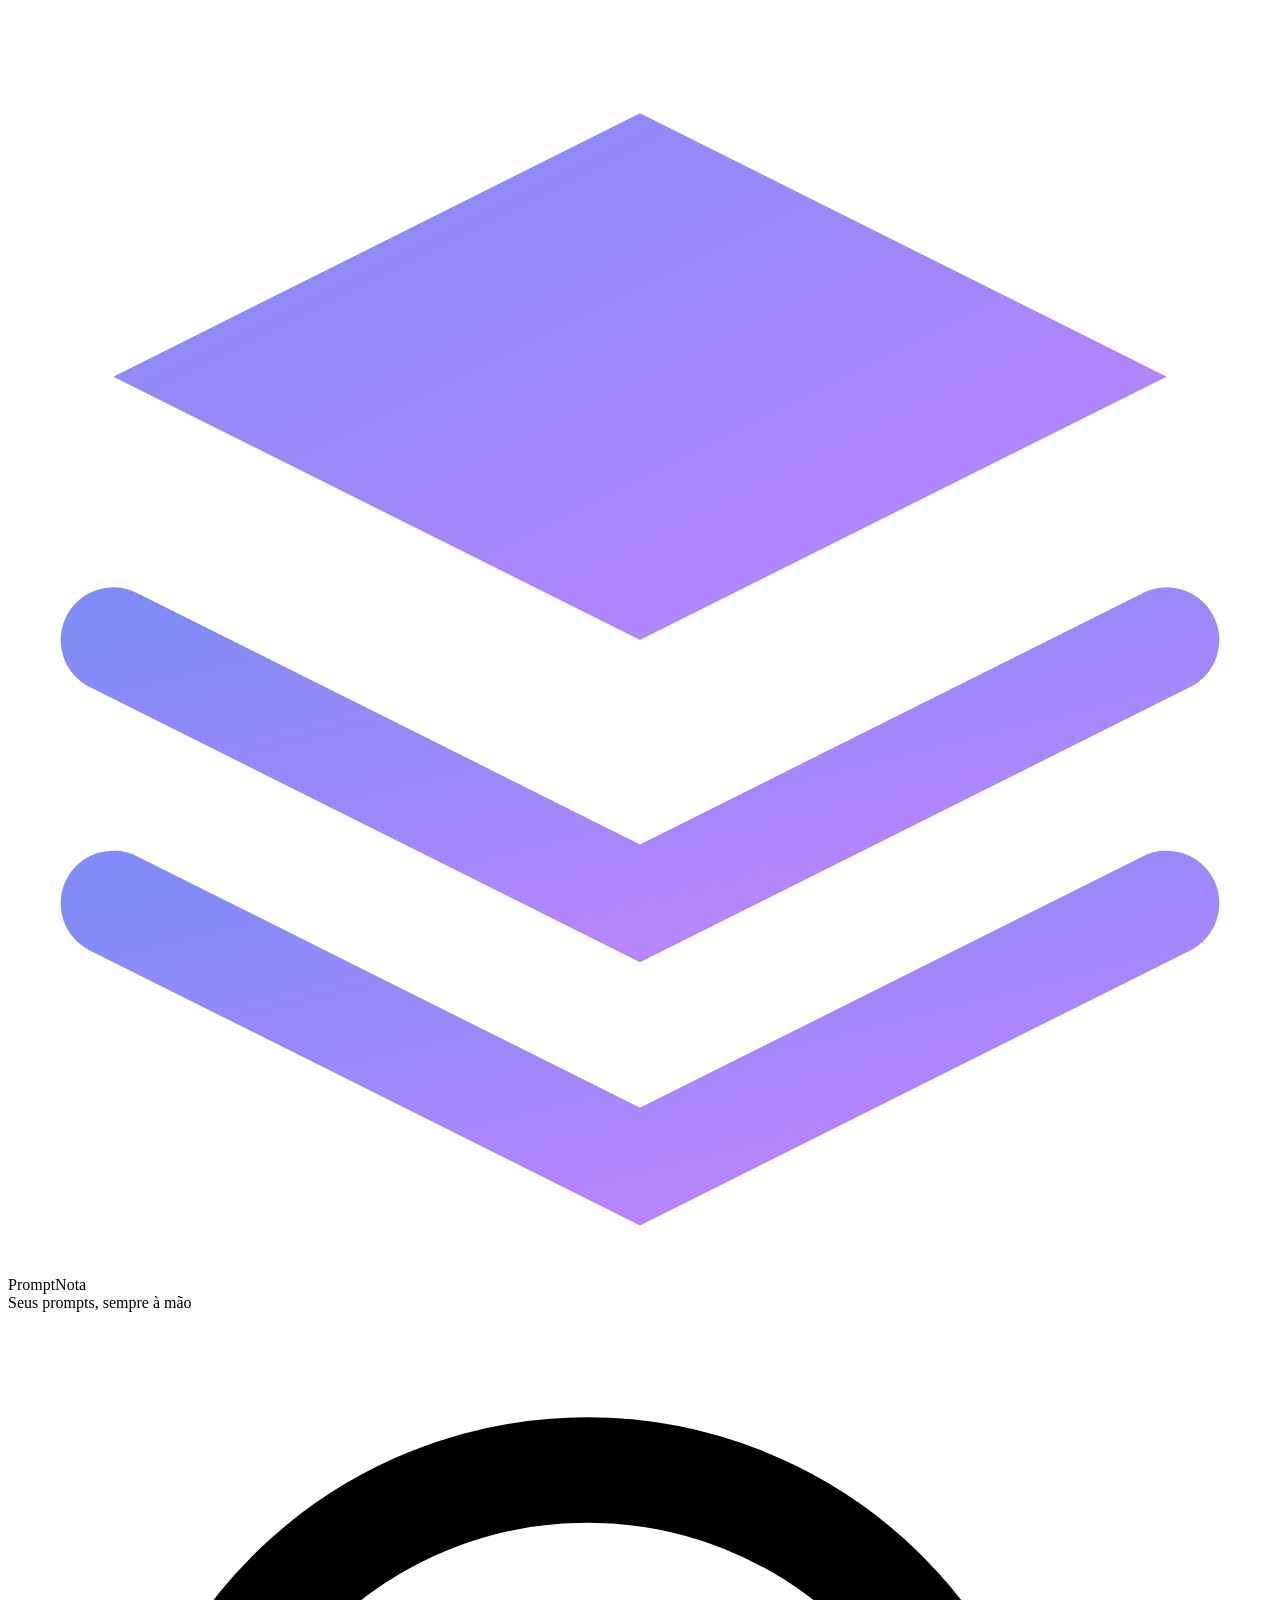
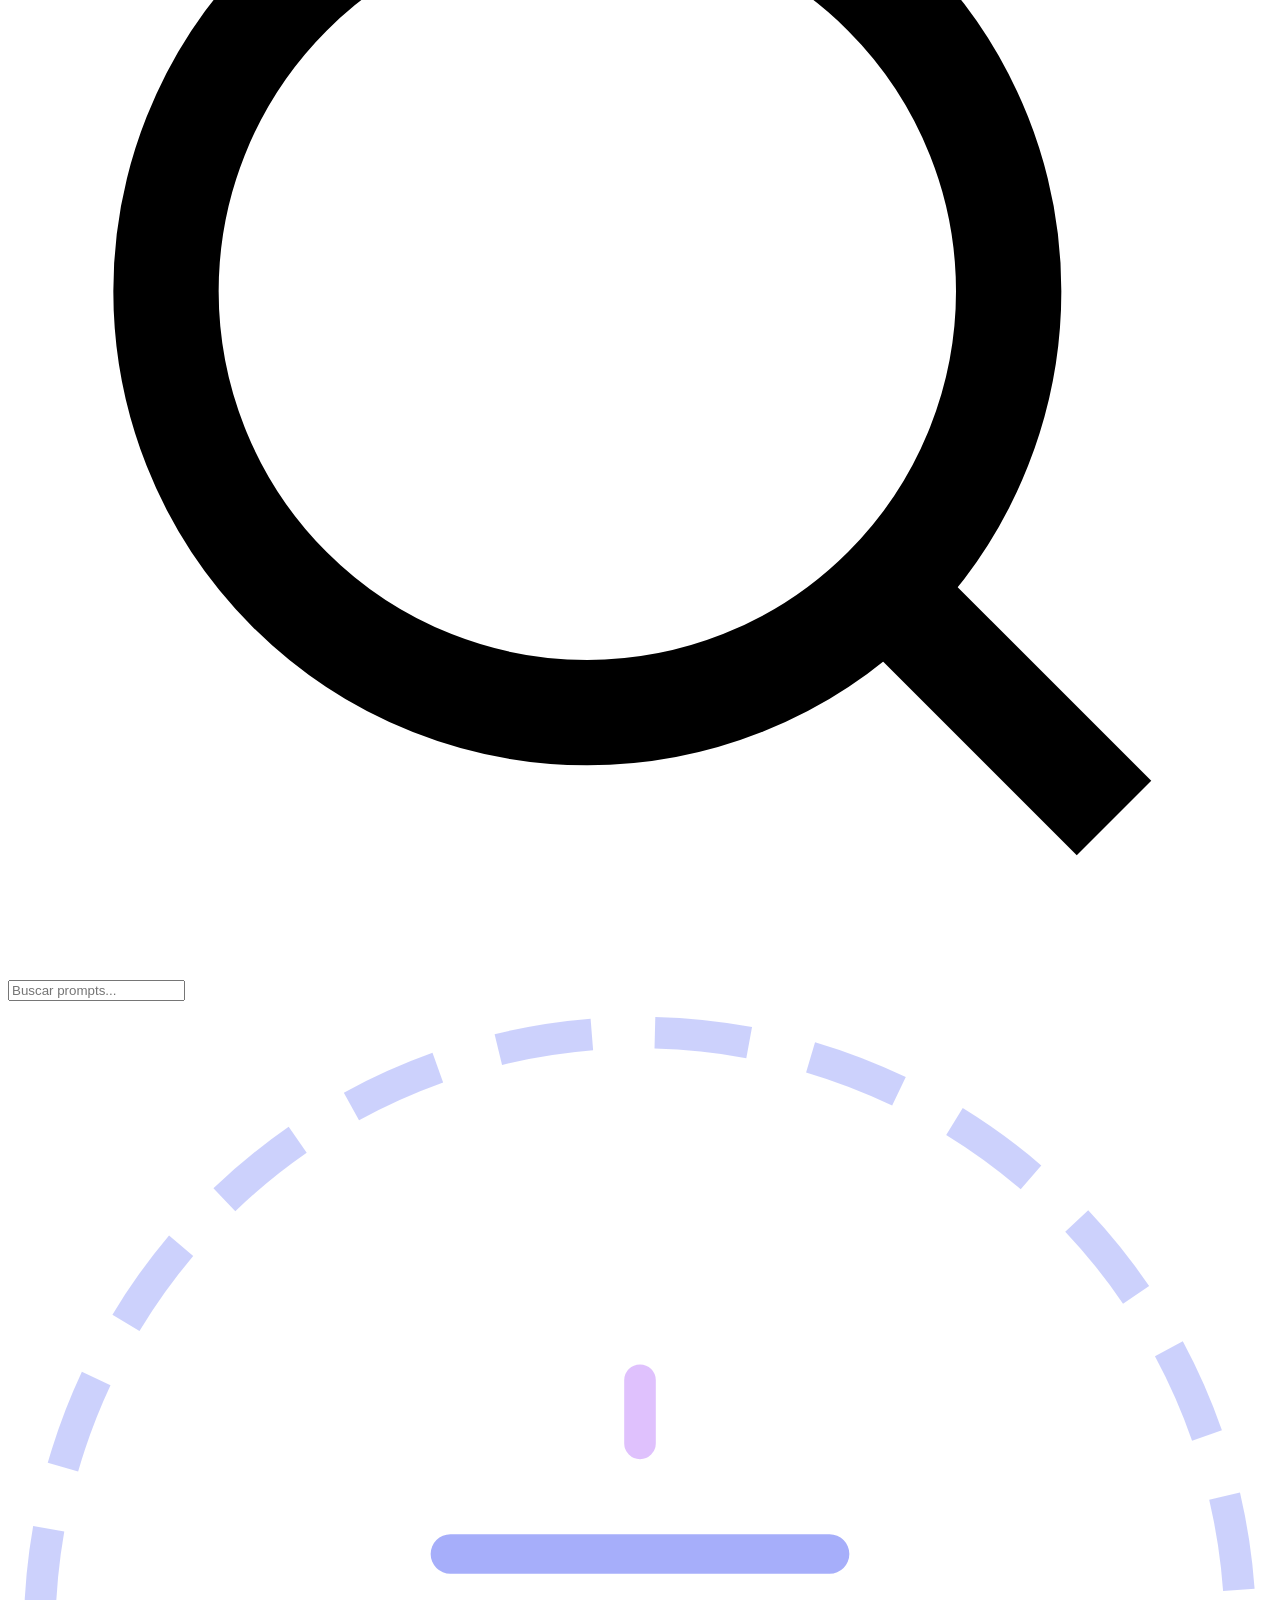
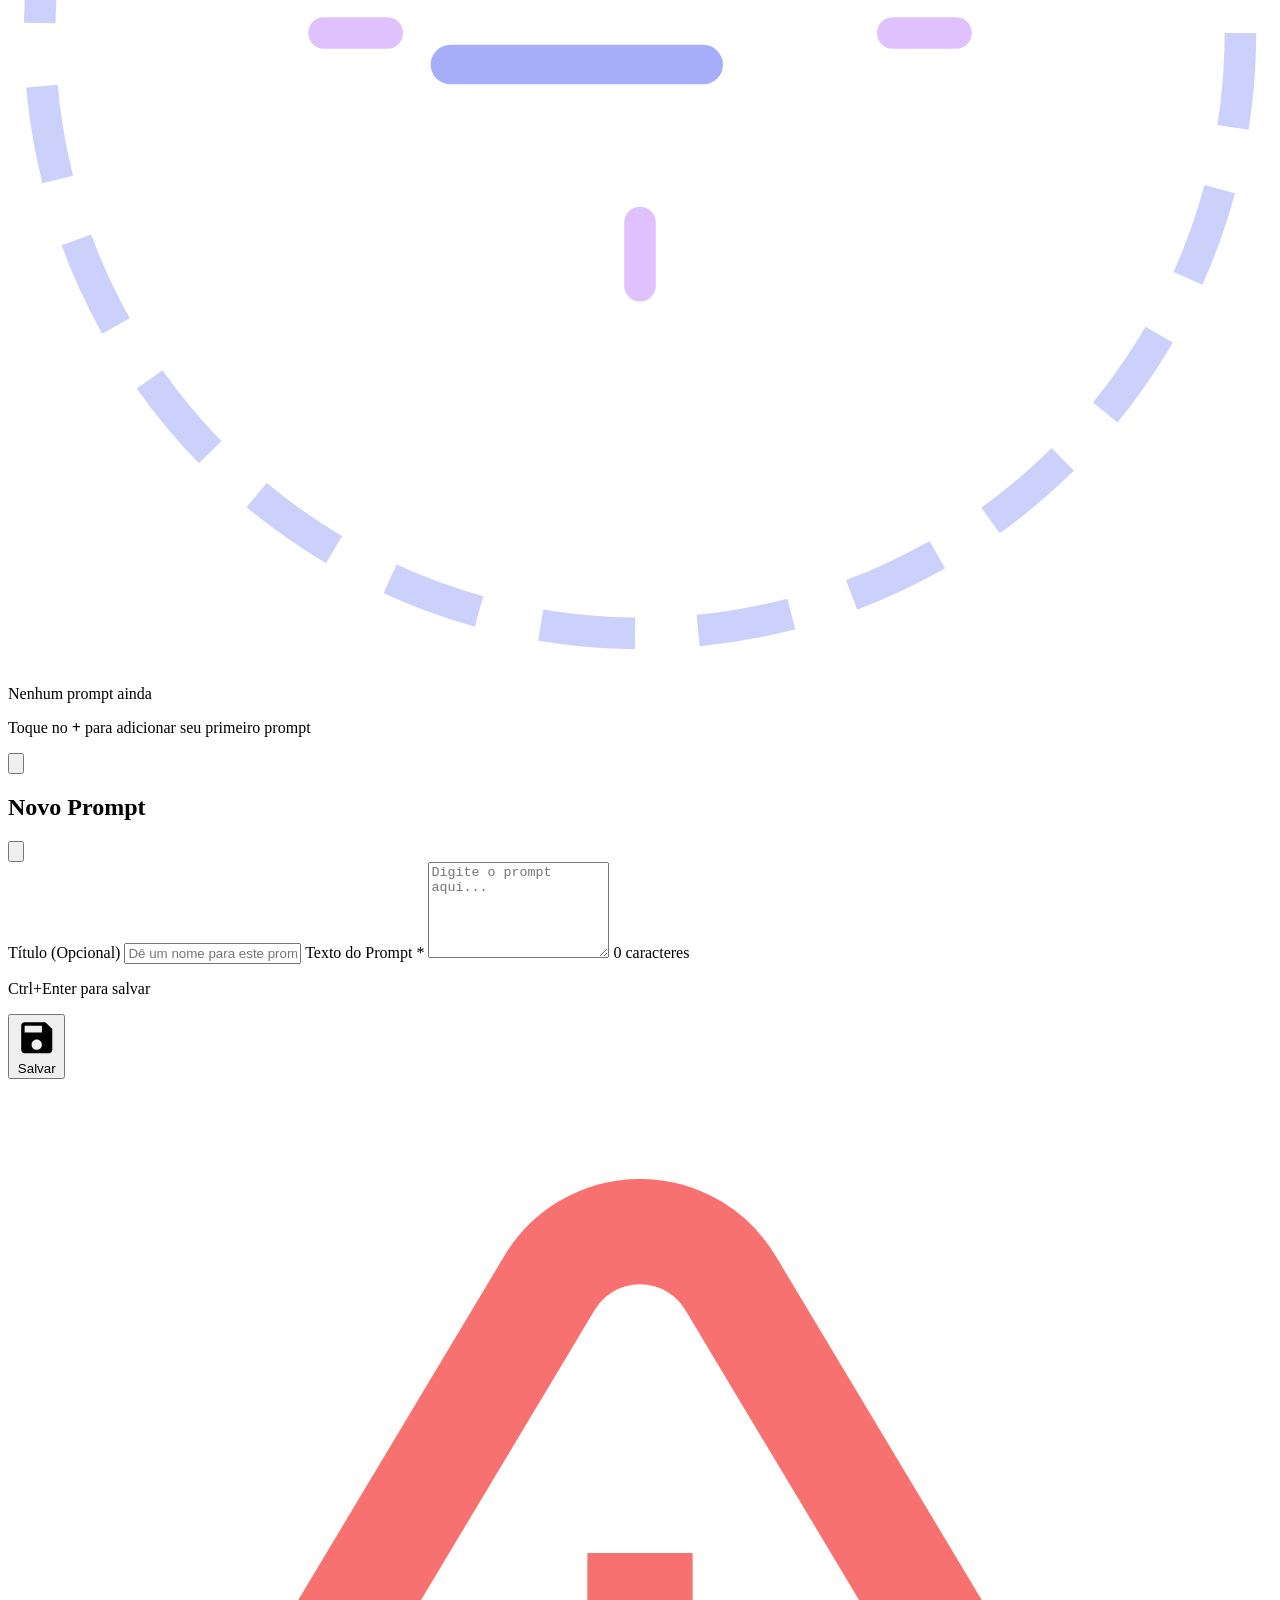
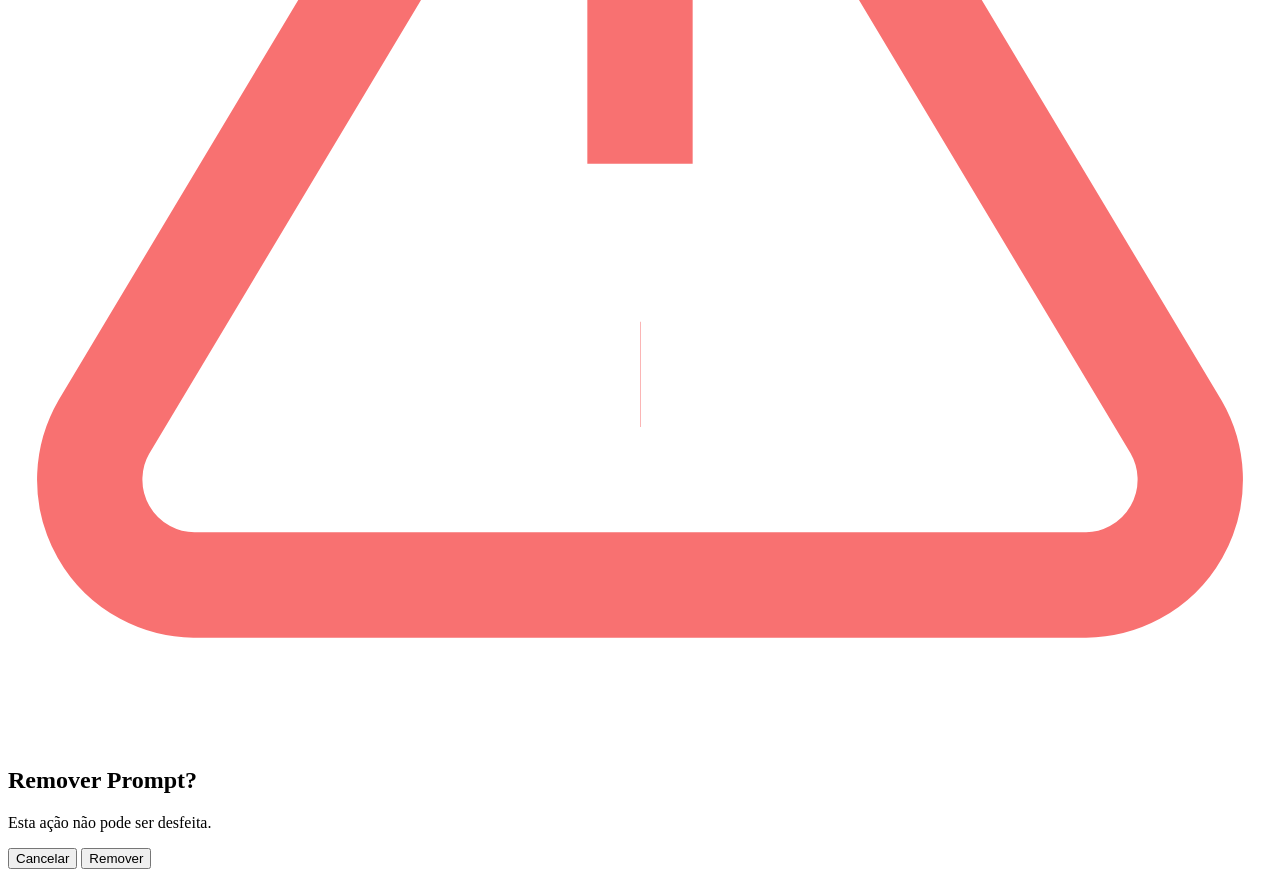
==== index.html @ 301a5d94 "feat: add optional title field and improve search logic" ====
<!DOCTYPE html>
<html lang="pt-BR">

<head>
  <meta charset="UTF-8" />
  <meta name="viewport" content="width=device-width, initial-scale=1.0, viewport-fit=cover" />
  <meta name="theme-color" content="#1a1a2e" />
  <meta name="description" content="Gerencie seus prompts favoritos e envie para o Gemini com um toque." />
  <meta name="mobile-web-app-capable" content="yes" />
  <meta name="apple-mobile-web-app-capable" content="yes" />
  <meta name="apple-mobile-web-app-status-bar-style" content="black-translucent" />
  <meta name="apple-mobile-web-app-title" content="PromptNota" />

  <title>PromptNota</title>

  <link rel="manifest" href="/PWANota/manifest.json" />
  <link rel="icon" href="/PWANota/icons/icon-192.png" sizes="192x192" />
  <link rel="apple-touch-icon" href="/PWANota/icons/icon-192.png" />
  <link rel="preconnect" href="https://fonts.googleapis.com" />
  <link rel="preconnect" href="https://fonts.gstatic.com" crossorigin />
  <link href="https://fonts.googleapis.com/css2?family=Inter:wght@300;400;500;600;700&display=swap" rel="stylesheet" />
  <link rel="stylesheet" href="/PWANota/style.css" />
</head>

<body>

  <!-- Header -->
  <header class="app-header">
    <div class="header-inner">
      <div class="logo">
        <div class="logo-icon" aria-hidden="true">
          <svg viewBox="0 0 24 24" fill="none">
            <defs>
              <linearGradient id="lg1" x1="0%" y1="0%" x2="100%" y2="100%">
                <stop offset="0%" stop-color="#818cf8" />
                <stop offset="100%" stop-color="#c084fc" />
              </linearGradient>
            </defs>
            <path d="M12 2L2 7l10 5 10-5-10-5z" fill="url(#lg1)" />
            <path d="M2 17l10 5 10-5" stroke="url(#lg1)" stroke-width="2" stroke-linecap="round" />
            <path d="M2 12l10 5 10-5" stroke="url(#lg1)" stroke-width="2" stroke-linecap="round" />
          </svg>
        </div>
        <span class="logo-text">PromptNota</span>
      </div>
      <div class="header-subtitle">Seus prompts, sempre à mão</div>
    </div>
  </header>

  <!-- Search Bar -->
  <div class="search-bar-wrapper">
    <div class="search-bar">
      <svg class="search-icon" viewBox="0 0 24 24" fill="none" stroke="currentColor" stroke-width="2">
        <circle cx="11" cy="11" r="8" />
        <path d="M21 21l-4.35-4.35" />
      </svg>
      <input id="search-input" type="search" placeholder="Buscar prompts..." autocomplete="off" spellcheck="false"
        aria-label="Buscar prompts" />
    </div>
  </div>

  <!-- Main Content -->
  <main class="main-content" id="main-content">

    <!-- Empty State -->
    <div class="empty-state hidden" id="empty-state">
      <div class="empty-icon" aria-hidden="true">
        <svg viewBox="0 0 80 80" fill="none">
          <circle cx="40" cy="40" r="38" stroke="#818cf8" stroke-width="2" stroke-dasharray="6 4" opacity="0.4" />
          <path d="M28 35h24M28 42h16" stroke="#818cf8" stroke-width="2.5" stroke-linecap="round" opacity="0.7" />
          <path d="M40 24v4M40 52v4M24 40h-4M60 40h-4" stroke="#c084fc" stroke-width="2" stroke-linecap="round"
            opacity="0.5" />
        </svg>
      </div>
      <p class="empty-title">Nenhum prompt ainda</p>
      <p class="empty-sub">Toque no <strong>+</strong> para adicionar seu primeiro prompt</p>
    </div>

    <!-- Card Grid -->
    <div class="card-grid" id="card-grid" role="list" aria-label="Lista de prompts"></div>

  </main>

  <!-- FAB -->
  <button class="fab" id="fab" aria-label="Adicionar novo prompt" title="Novo Prompt">
    <svg viewBox="0 0 24 24" fill="currentColor">
      <path d="M19 13H13v6h-2v-6H5v-2h6V5h2v6h6v2z" />
    </svg>
  </button>

  <!-- Add/Edit Modal -->
  <div class="modal-overlay" id="modal" role="dialog" aria-modal="true" aria-labelledby="modal-title">
    <div class="modal-box">
      <div class="modal-header">
        <h2 class="modal-title-text" id="modal-title">Novo Prompt</h2>
        <button class="btn-icon-sm" id="btn-cancel" aria-label="Fechar">
          <svg viewBox="0 0 24 24" fill="none" stroke="currentColor" stroke-width="2.5">
            <line x1="18" y1="6" x2="6" y2="18" />
            <line x1="6" y1="6" x2="18" y2="18" />
          </svg>
        </button>
      </div>
      <div class="modal-body">
        <label for="input-title" class="field-label">
          Título <span class="optional">(Opcional)</span>
        </label>
        <input type="text" id="input-title" class="field-input" placeholder="Dê um nome para este prompt..." maxlength="100" />

        <label for="input-text" class="field-label">
          Texto do Prompt <span class="required">*</span>
        </label>
        <textarea id="input-text" class="field-input field-textarea" placeholder="Digite o prompt aqui..." rows="6"
          maxlength="8000" aria-required="true"></textarea>
        <span class="char-count" id="char-count">0 caracteres</span>
      </div>
      <div class="modal-footer">
        <p class="keyboard-hint">Ctrl+Enter para salvar</p>
        <button class="btn-primary" id="btn-save">
          <svg viewBox="0 0 24 24" fill="currentColor">
            <path
              d="M17 3H5c-1.1 0-2 .9-2 2v14c0 1.1.9 2 2 2h14c1.1 0 2-.9 2-2V7l-4-4zm-5 16c-1.66 0-3-1.34-3-3s1.34-3 3-3 3 1.34 3 3-1.34 3-3 3zm3-10H5V5h10v4z" />
          </svg>
          Salvar
        </button>
      </div>
    </div>
  </div>

  <!-- Delete Confirm -->
  <div class="modal-overlay" id="confirm-overlay" role="dialog" aria-modal="true">
    <div class="modal-box confirm-box">
      <div class="confirm-icon" aria-hidden="true">
        <svg viewBox="0 0 24 24" fill="none" stroke="#f87171" stroke-width="2">
          <path d="M10.29 3.86L1.82 18a2 2 0 0 0 1.71 3h16.94a2 2 0 0 0 1.71-3L13.71 3.86a2 2 0 0 0-3.42 0z" />
          <line x1="12" y1="9" x2="12" y2="13" />
          <line x1="12" y1="17" x2="12.01" y2="17" />
        </svg>
      </div>
      <h2 class="confirm-title">Remover Prompt?</h2>
      <p class="confirm-msg">Esta ação não pode ser desfeita.</p>
      <div class="confirm-actions">
        <button class="btn-ghost" id="btn-cancel-delete">Cancelar</button>
        <button class="btn-danger" id="btn-confirm-delete">Remover</button>
      </div>
    </div>
  </div>

  <!-- Toast -->
  <div class="toast" id="toast" role="alert" aria-live="polite"></div>

  <script src="/PWANota/db.js"></script>
  <script src="/PWANota/app.js"></script>
</body>

</html>
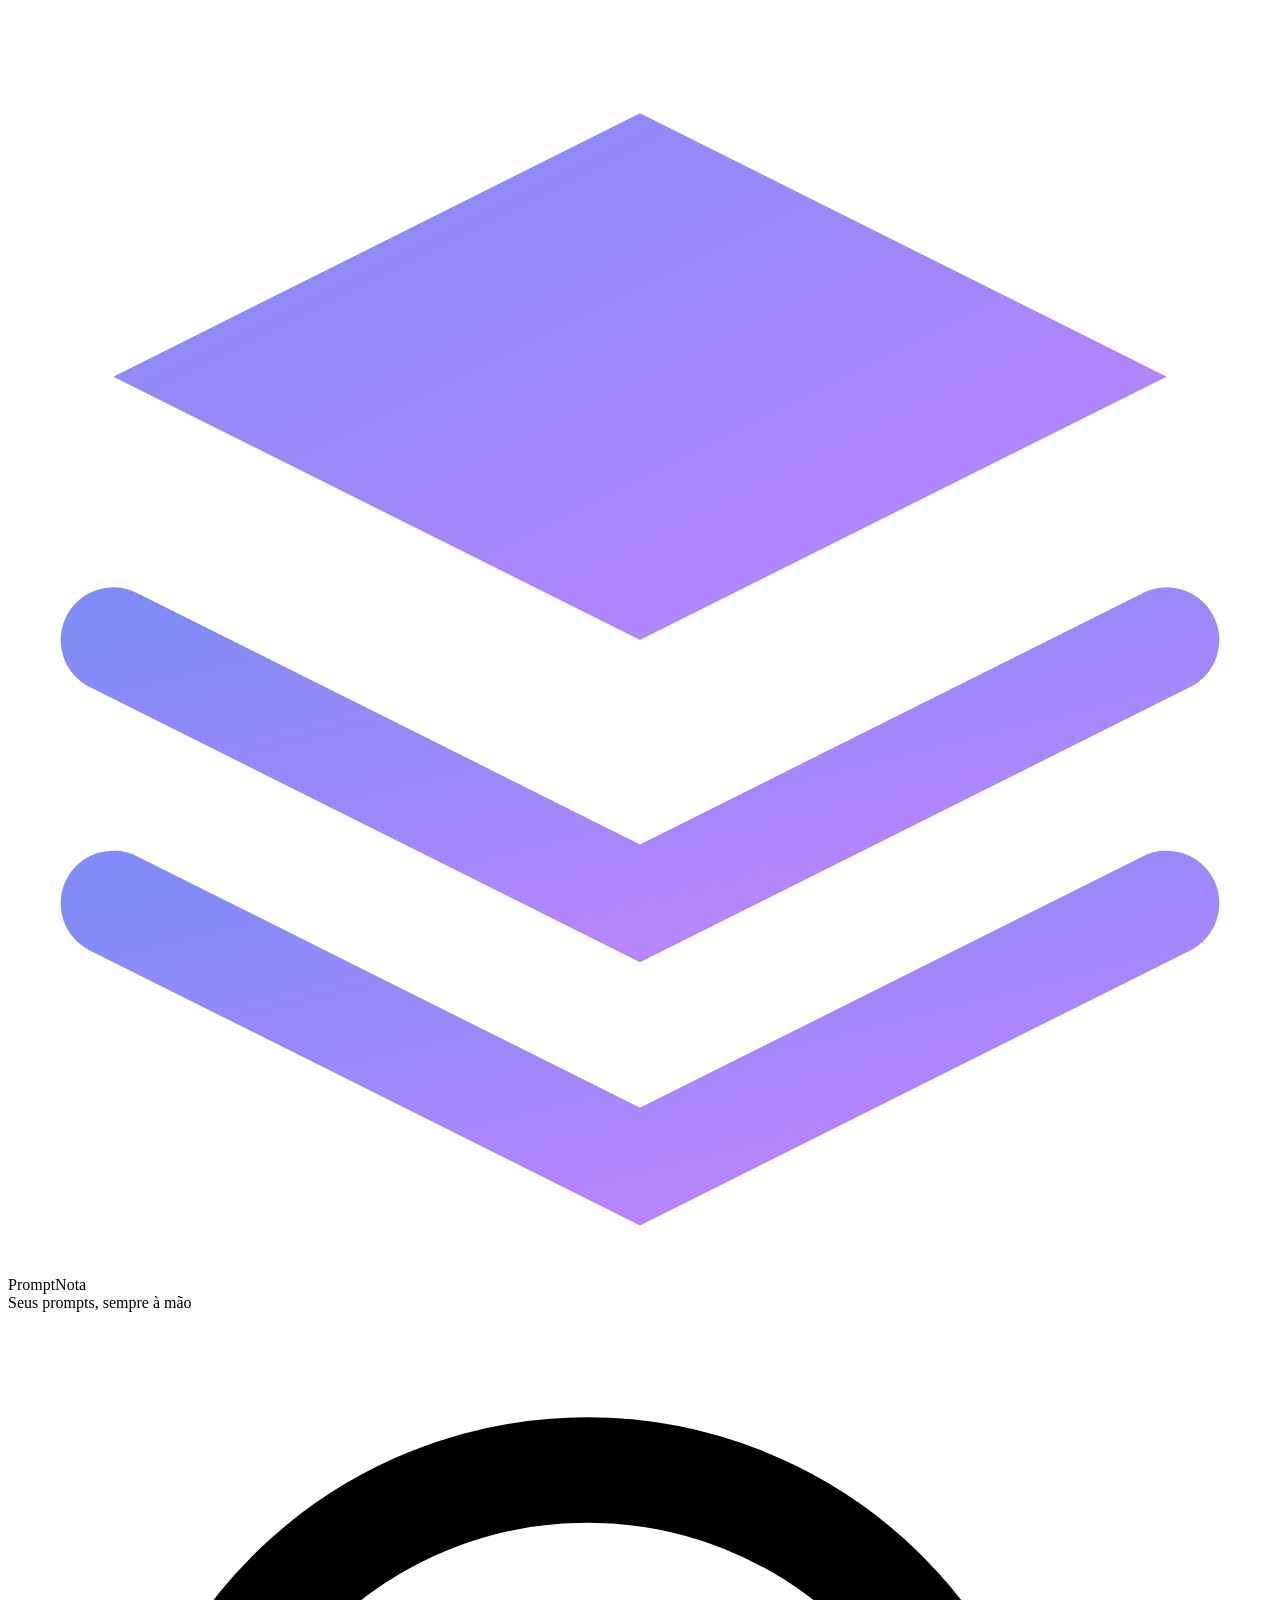
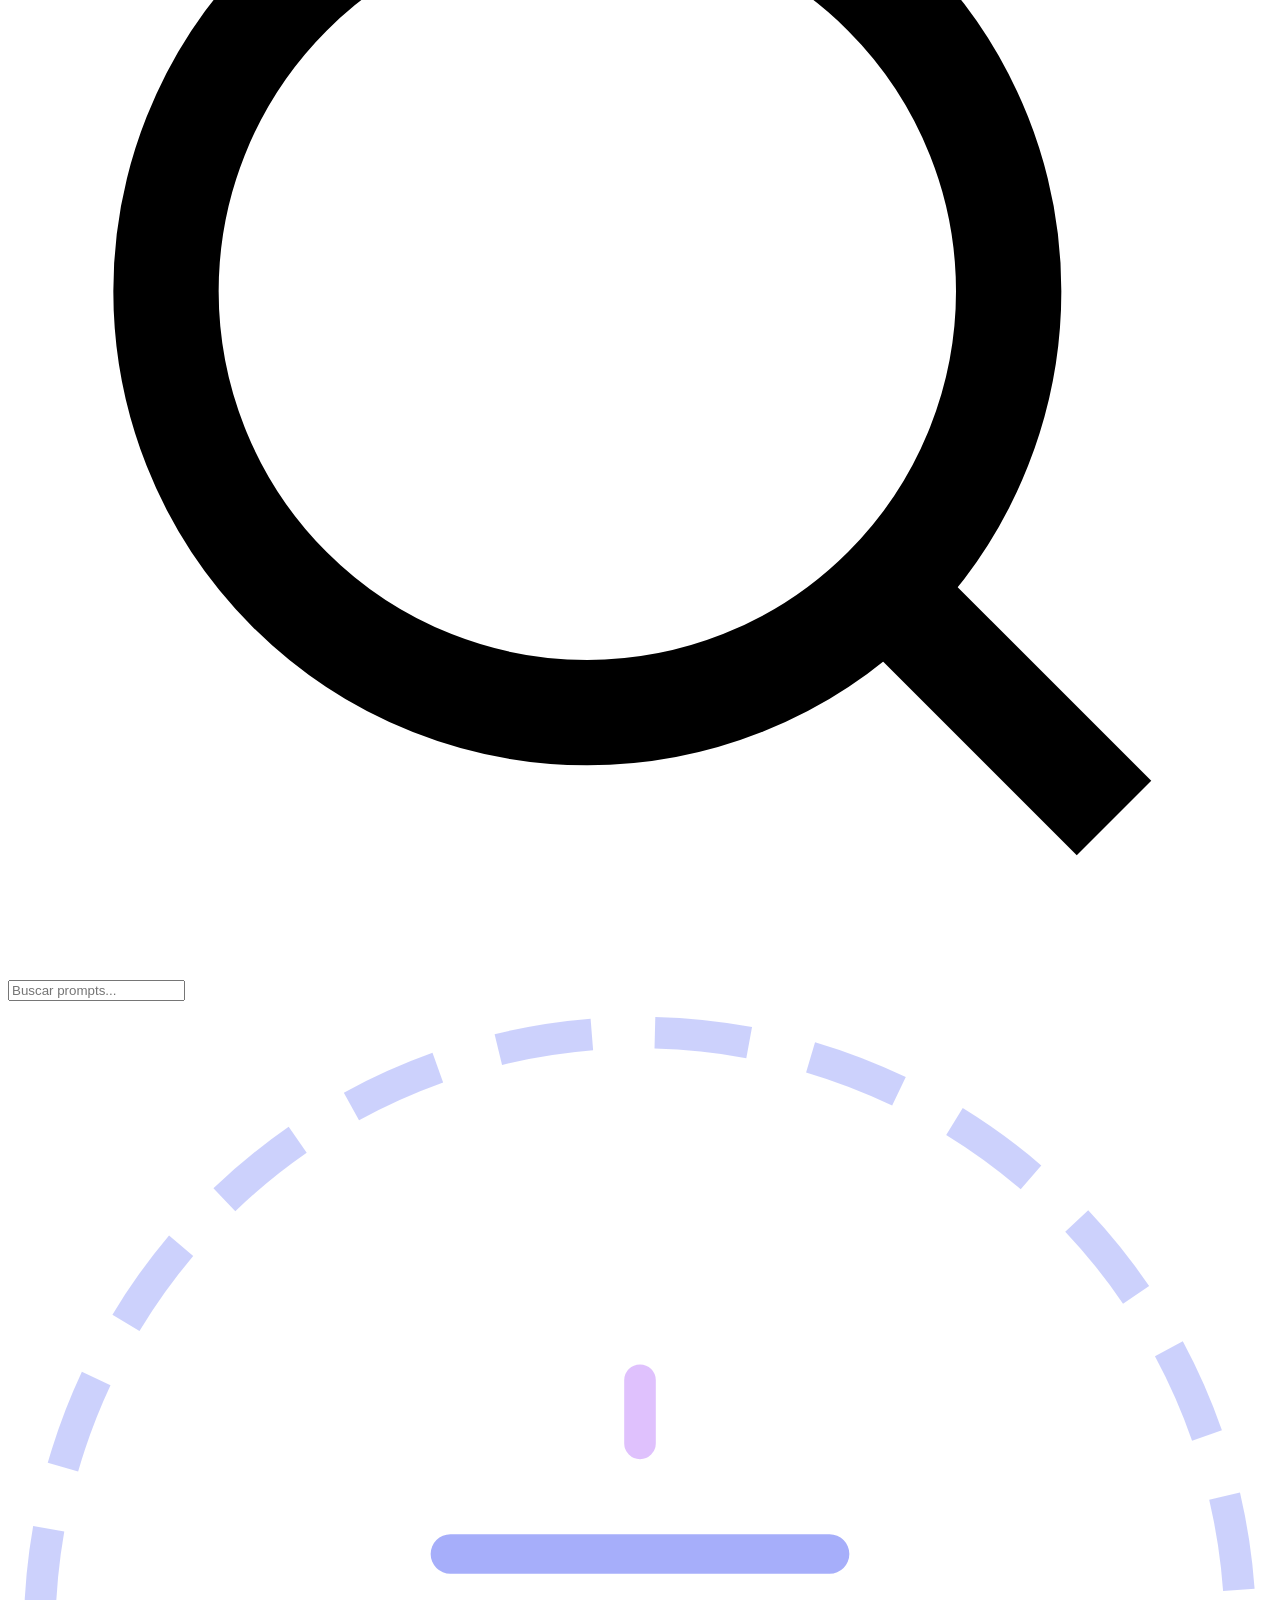
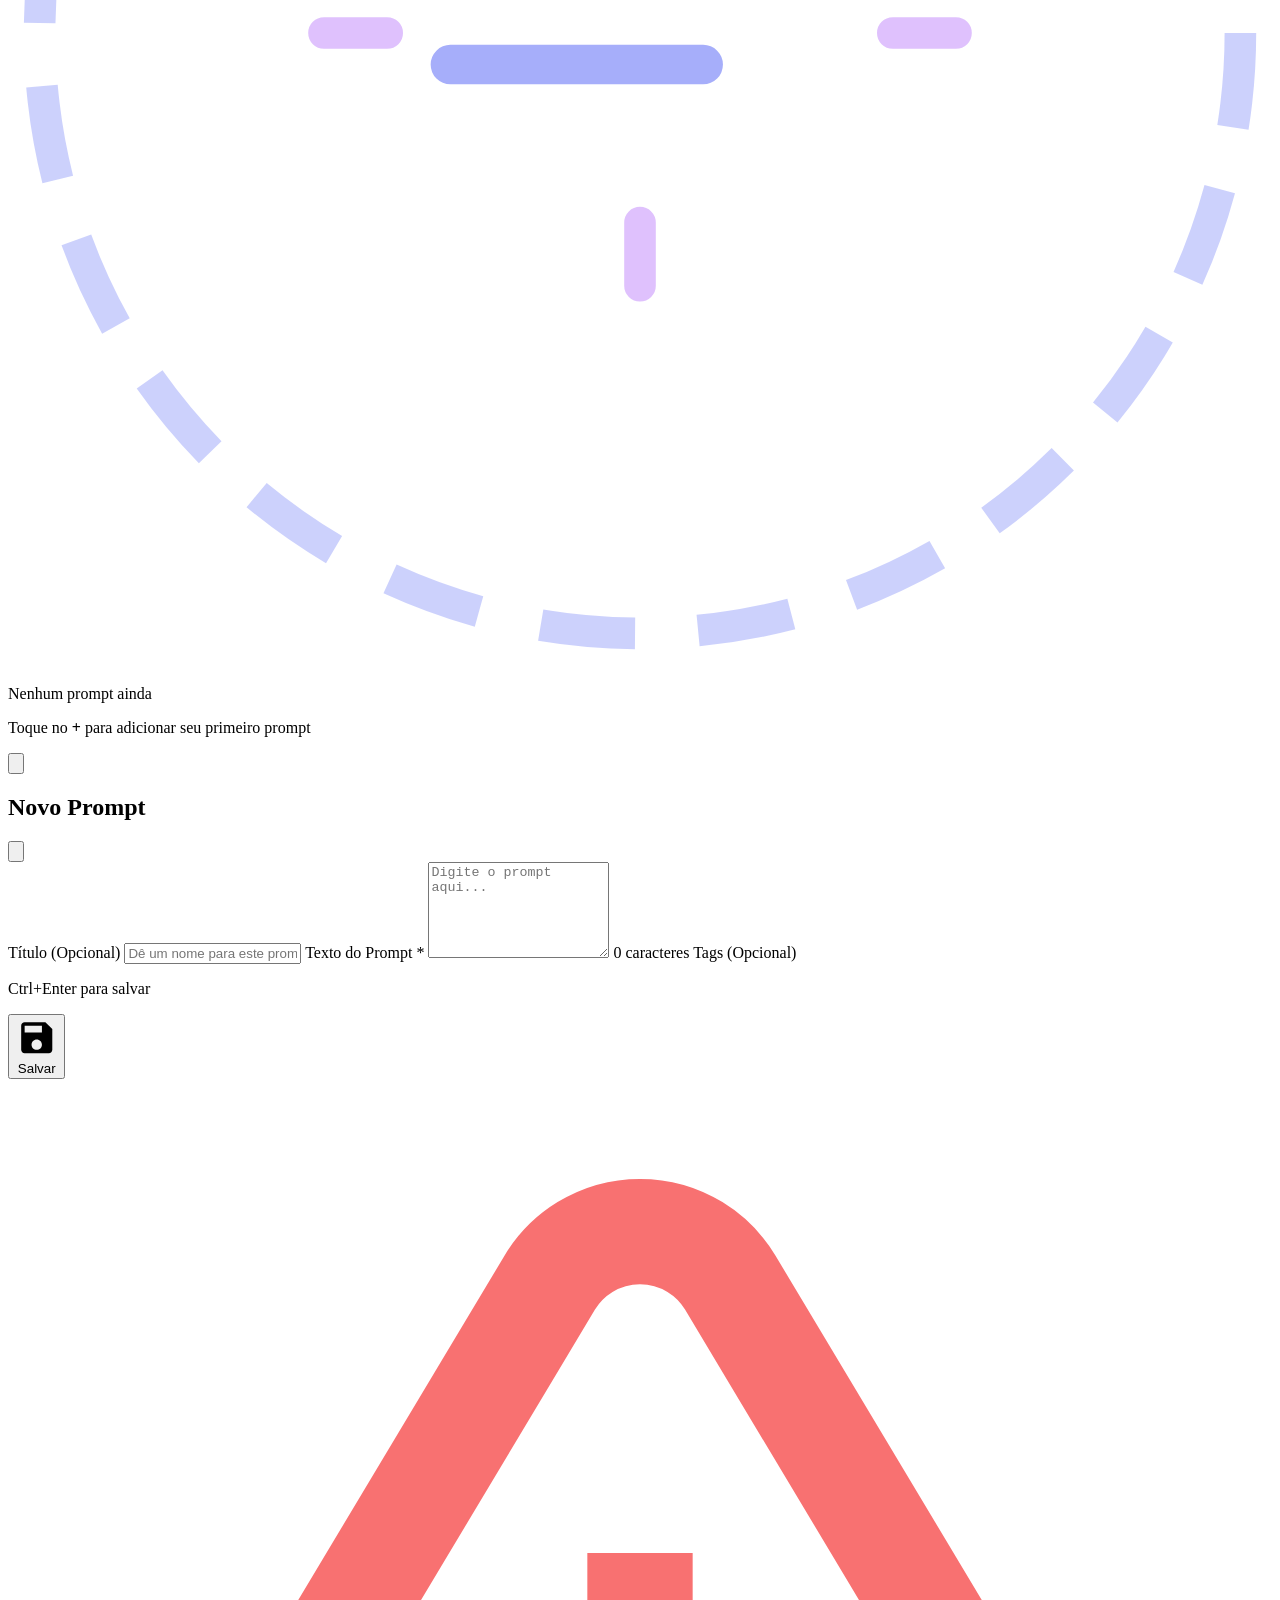
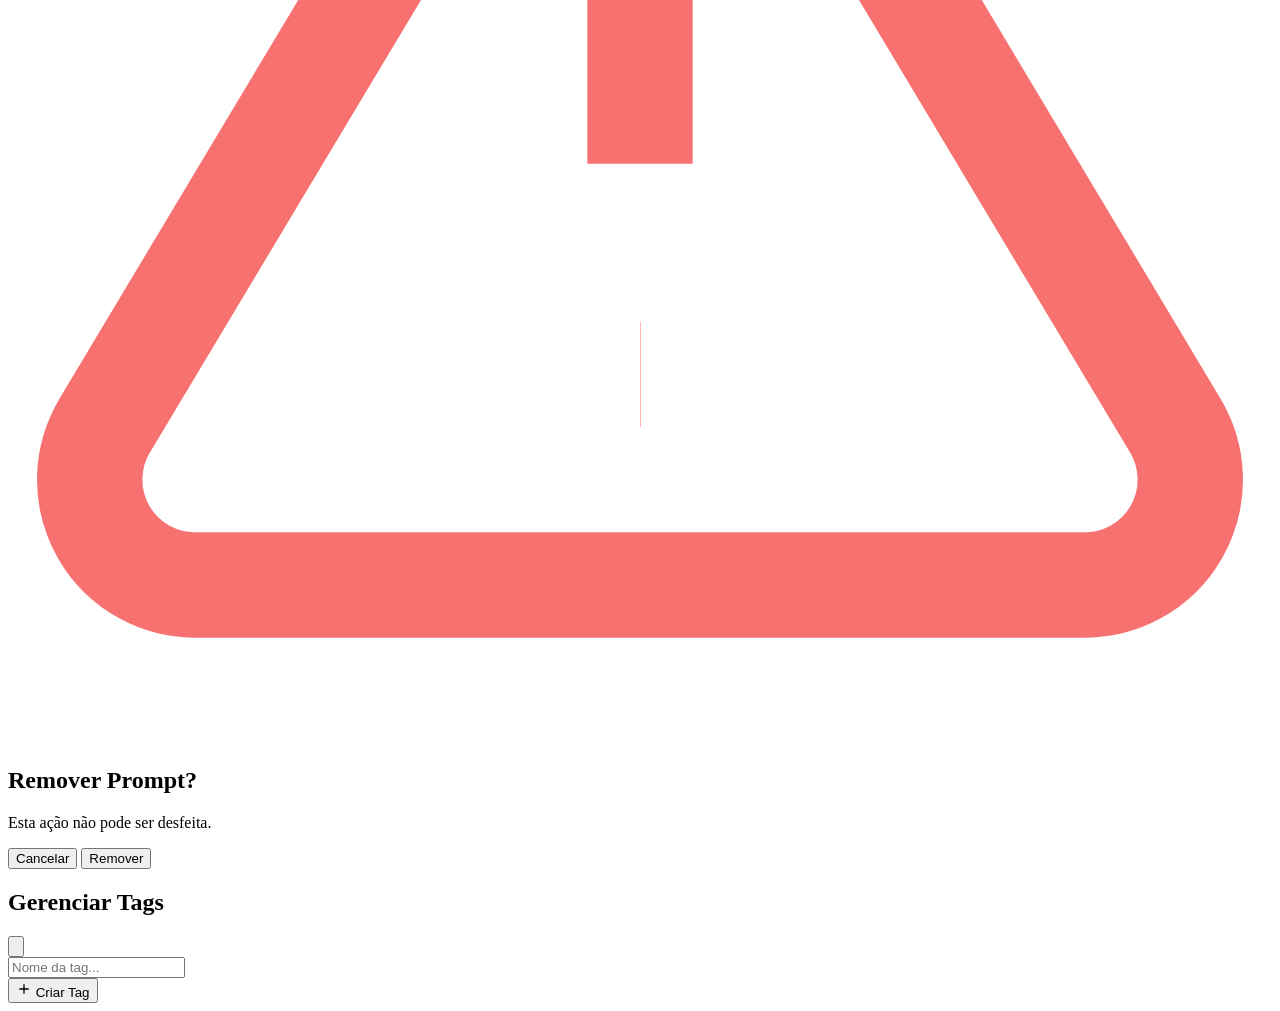
==== commit 54ac313f: "Inclusão da feature de tags" ====
--- a/index.html
+++ b/index.html
@@ -59,6 +59,13 @@
     </div>
   </div>
 
+  <!-- Tag Filter Bar -->
+  <div class="tag-filter-wrapper" id="tag-filter-wrapper">
+    <div class="tag-filter-bar" id="tag-filter-bar">
+      <!-- Dynamic tag chips rendered by JS -->
+    </div>
+  </div>
+
   <!-- Main Content -->
   <main class="main-content" id="main-content">
 
@@ -104,7 +111,8 @@
         <label for="input-title" class="field-label">
           Título <span class="optional">(Opcional)</span>
         </label>
-        <input type="text" id="input-title" class="field-input" placeholder="Dê um nome para este prompt..." maxlength="100" />
+        <input type="text" id="input-title" class="field-input" placeholder="Dê um nome para este prompt..."
+          maxlength="100" />
 
         <label for="input-text" class="field-label">
           Texto do Prompt <span class="required">*</span>
@@ -112,6 +120,11 @@
         <textarea id="input-text" class="field-input field-textarea" placeholder="Digite o prompt aqui..." rows="6"
           maxlength="8000" aria-required="true"></textarea>
         <span class="char-count" id="char-count">0 caracteres</span>
+
+        <label class="field-label" style="margin-top: 16px;">Tags <span class="optional">(Opcional)</span></label>
+        <div class="tag-selector" id="tag-selector">
+          <!-- Dynamic tag pills rendered by JS -->
+        </div>
       </div>
       <div class="modal-footer">
         <p class="keyboard-hint">Ctrl+Enter para salvar</p>
@@ -145,6 +158,42 @@
     </div>
   </div>
 
+  <!-- Tag Manager Modal -->
+  <div class="modal-overlay" id="tag-manager-overlay" role="dialog" aria-modal="true"
+    aria-labelledby="tag-manager-title">
+    <div class="modal-box tag-manager-box">
+      <div class="modal-header">
+        <h2 class="modal-title-text" id="tag-manager-title">Gerenciar Tags</h2>
+        <button class="btn-icon-sm" id="btn-close-tag-manager" aria-label="Fechar">
+          <svg viewBox="0 0 24 24" fill="none" stroke="currentColor" stroke-width="2.5">
+            <line x1="18" y1="6" x2="6" y2="18" />
+            <line x1="6" y1="6" x2="18" y2="18" />
+          </svg>
+        </button>
+      </div>
+      <div class="modal-body">
+        <!-- New tag form -->
+        <div class="tag-form">
+          <input type="text" id="tag-name-input" class="field-input" placeholder="Nome da tag..." maxlength="30" />
+          <div class="color-picker" id="color-picker">
+            <!-- Color circles rendered by JS -->
+          </div>
+          <button class="btn-primary btn-sm" id="btn-save-tag">
+            <svg viewBox="0 0 24 24" fill="currentColor" width="16" height="16">
+              <path d="M19 13H13v6h-2v-6H5v-2h6V5h2v6h6v2z" />
+            </svg>
+            <span id="btn-save-tag-label">Criar Tag</span>
+          </button>
+        </div>
+
+        <!-- Existing tags list -->
+        <div class="tag-list" id="tag-list">
+          <!-- Dynamic tag items rendered by JS -->
+        </div>
+      </div>
+    </div>
+  </div>
+
   <!-- Toast -->
   <div class="toast" id="toast" role="alert" aria-live="polite"></div>
 
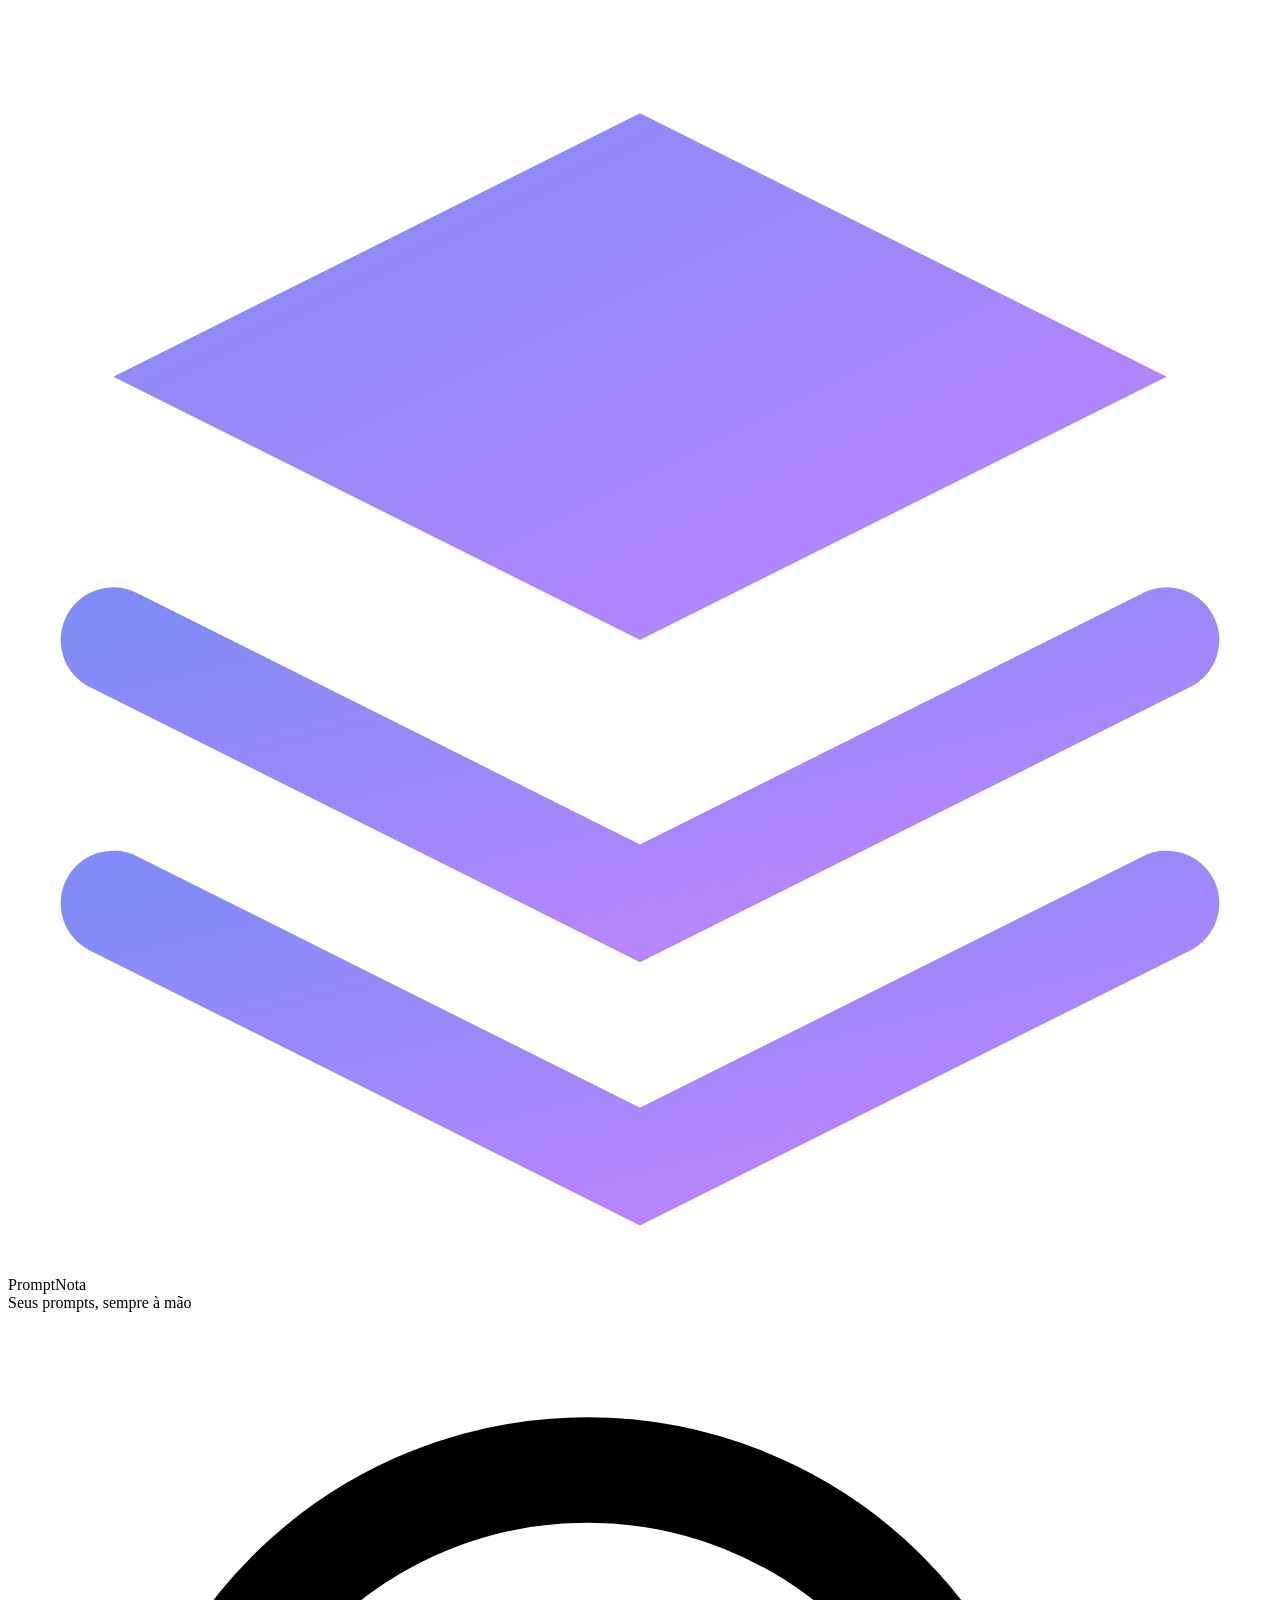
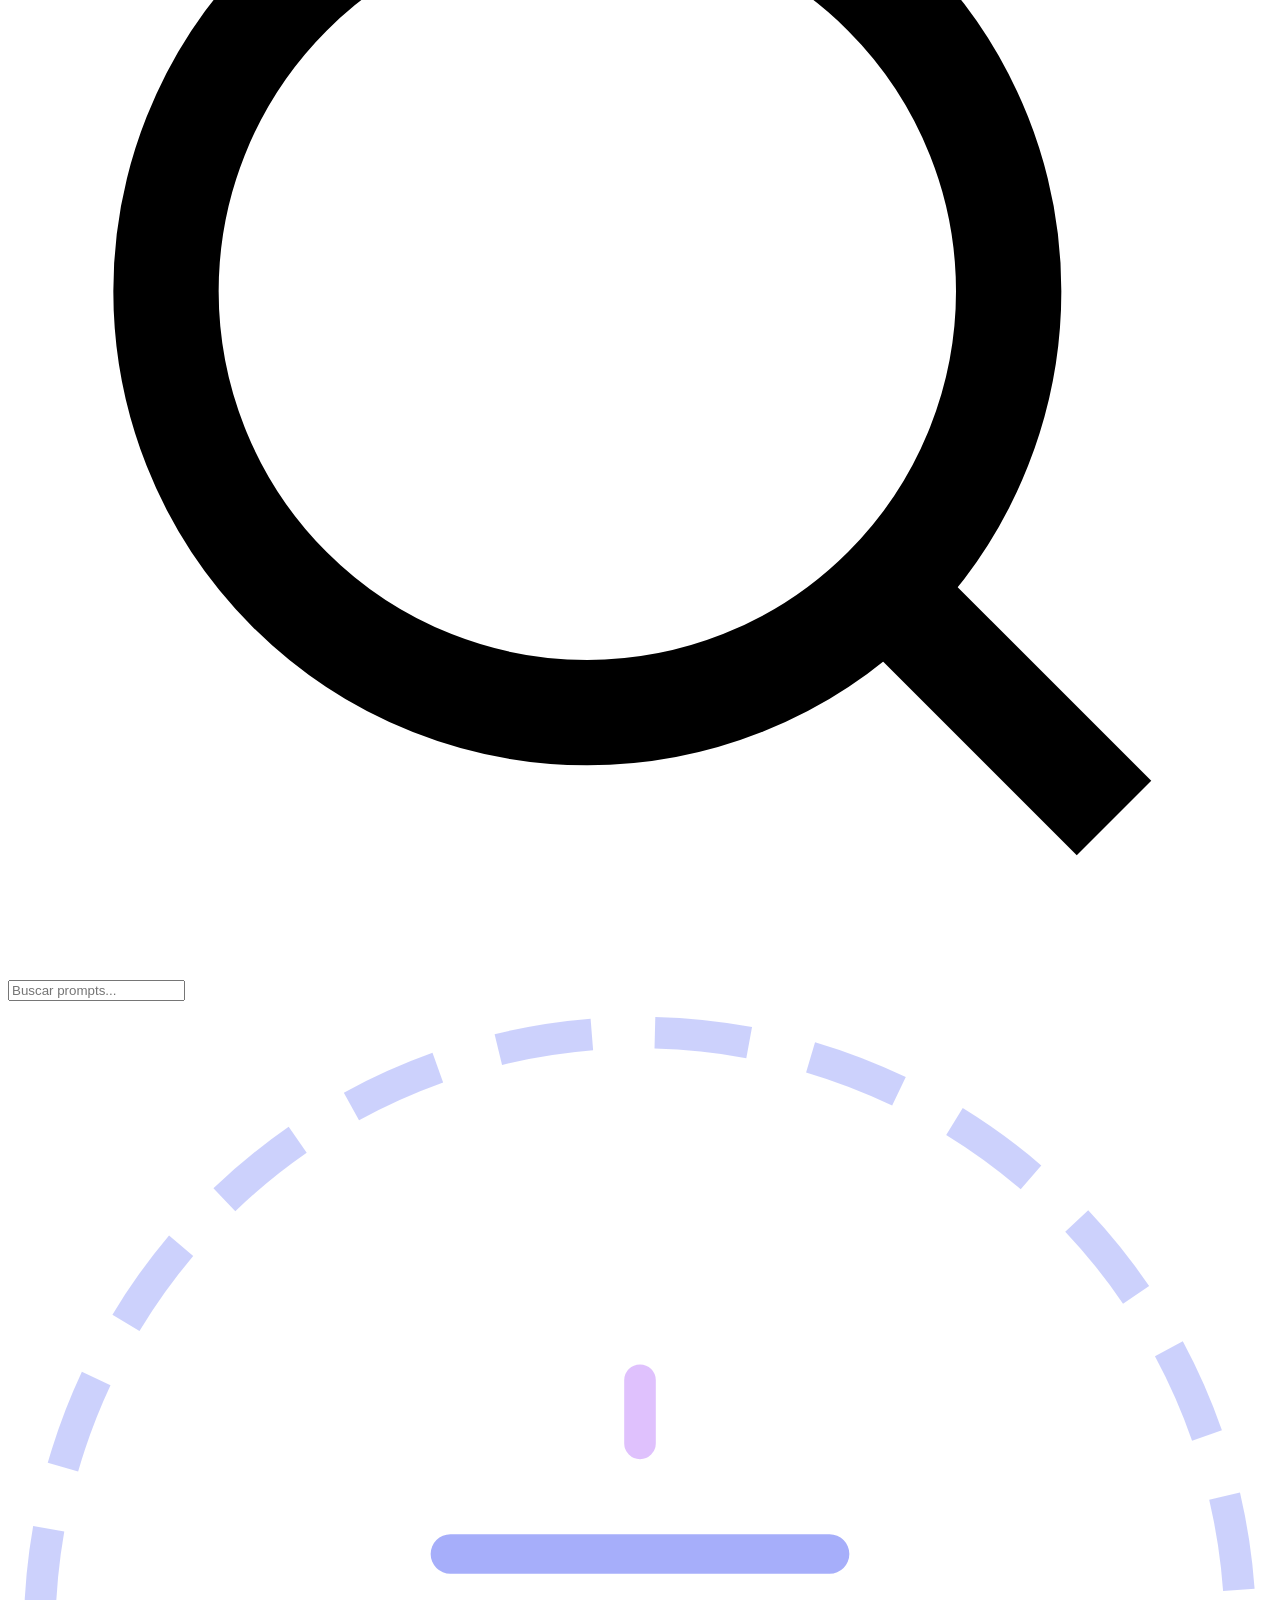
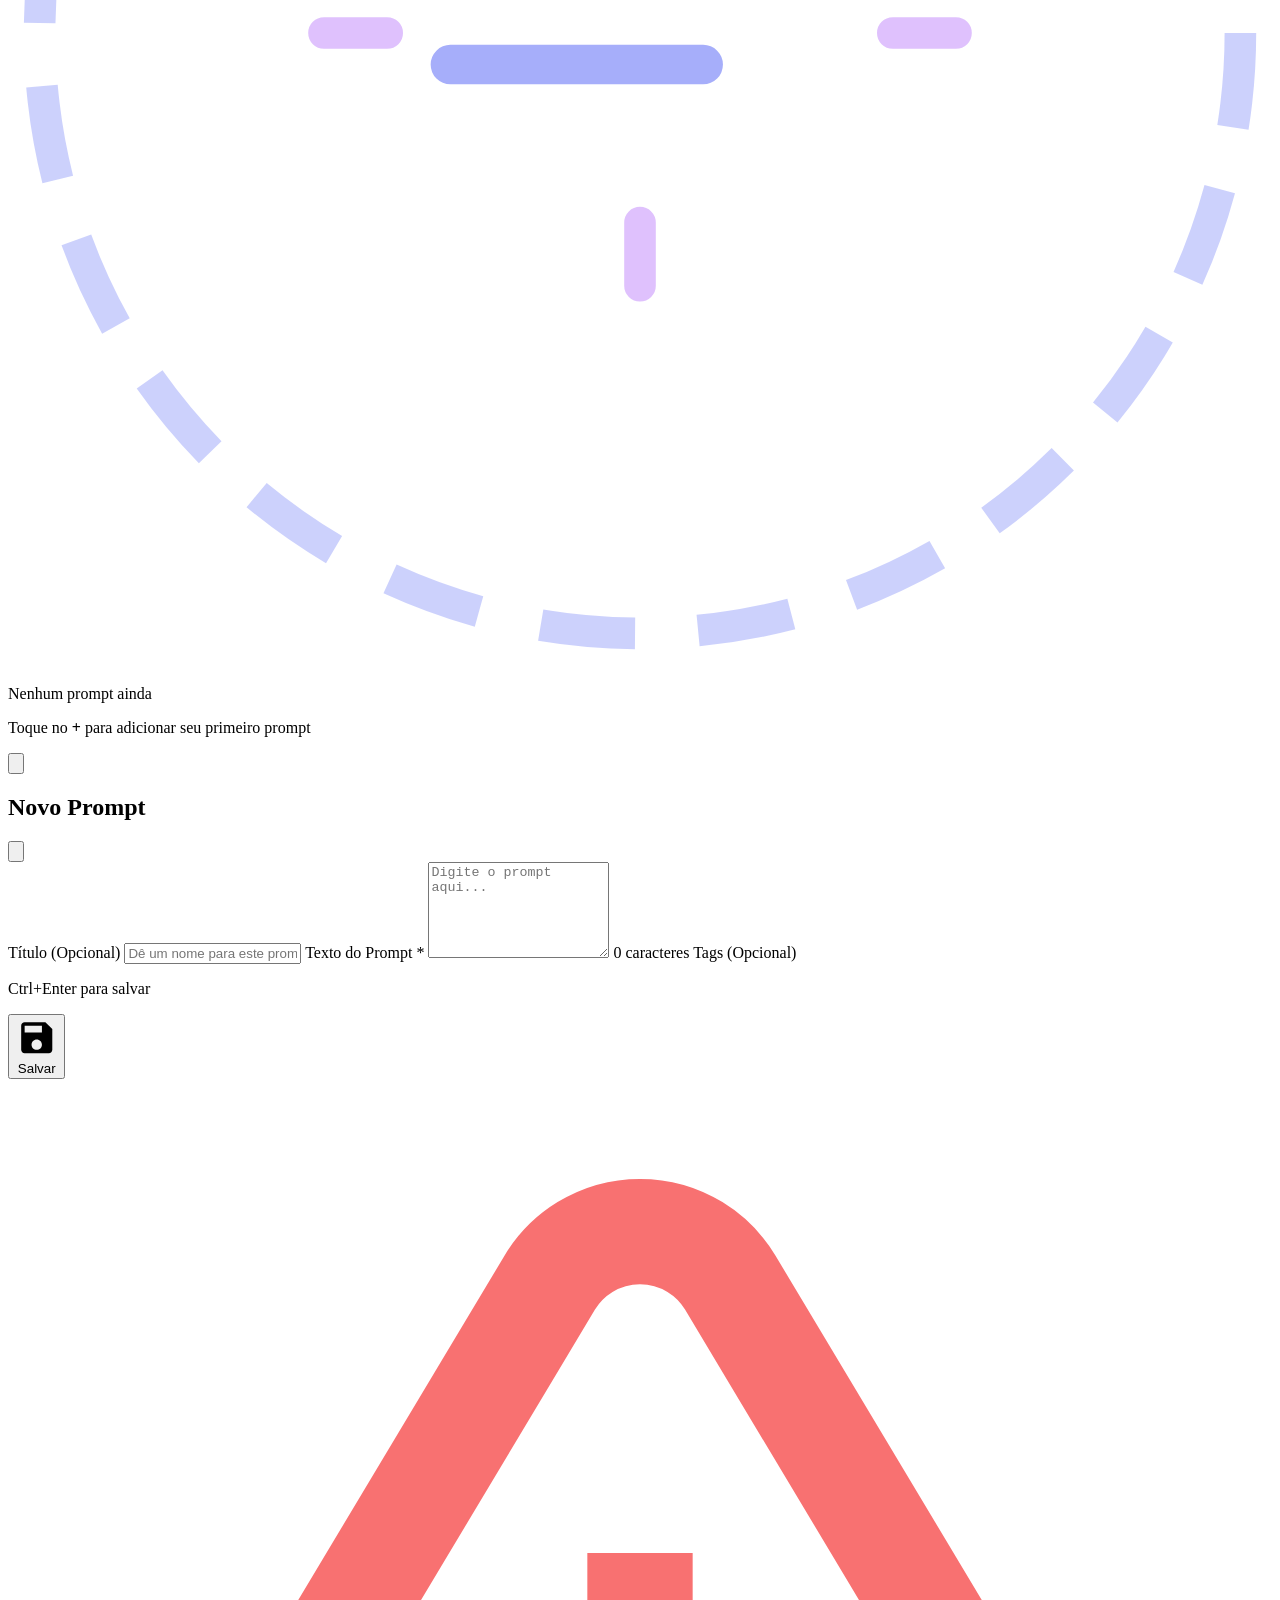
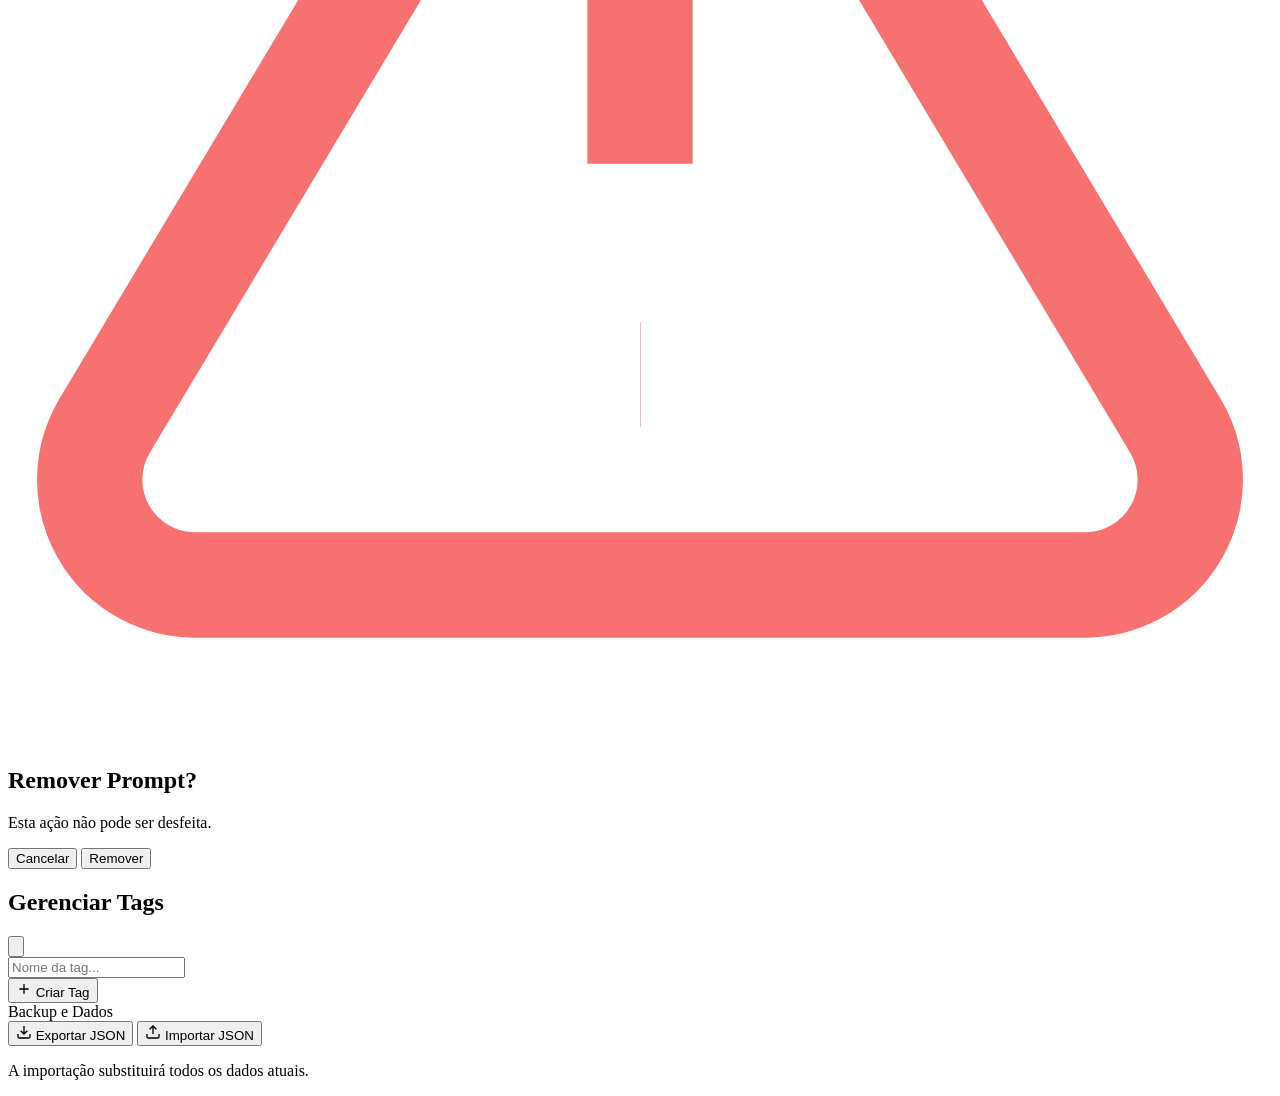
==== commit 4a2a0ae2: "feat: implementa backup e restauração via exportação/importação de JSON" ====
--- a/index.html
+++ b/index.html
@@ -190,6 +190,27 @@
         <div class="tag-list" id="tag-list">
           <!-- Dynamic tag items rendered by JS -->
         </div>
+
+        <!-- Backup Section -->
+        <div class="backup-section">
+          <label class="field-label">Backup e Dados</label>
+          <div class="backup-actions">
+            <button class="btn-ghost btn-sm" id="btn-export-backup" title="Baixar todos os dados">
+              <svg viewBox="0 0 24 24" fill="none" stroke="currentColor" stroke-width="2" width="16" height="16">
+                <path d="M21 15v4a2 2 0 0 1-2 2H5a2 2 0 0 1-2-2v-4"/><polyline points="7 10 12 15 17 10"/><line x1="12" y1="15" x2="12" y2="3"/>
+              </svg>
+              Exportar JSON
+            </button>
+            <button class="btn-ghost btn-sm" id="btn-import-backup" title="Restaurar de um arquivo">
+              <svg viewBox="0 0 24 24" fill="none" stroke="currentColor" stroke-width="2" width="16" height="16">
+                <path d="M21 15v4a2 2 0 0 1-2 2H5a2 2 0 0 1-2-2v-4"/><polyline points="17 8 12 3 7 8"/><line x1="12" y1="3" x2="12" y2="15"/>
+              </svg>
+              Importar JSON
+            </button>
+            <input type="file" id="input-import-file" accept=".json" style="display: none;" />
+          </div>
+          <p class="backup-hint">A importação substituirá todos os dados atuais.</p>
+        </div>
       </div>
     </div>
   </div>
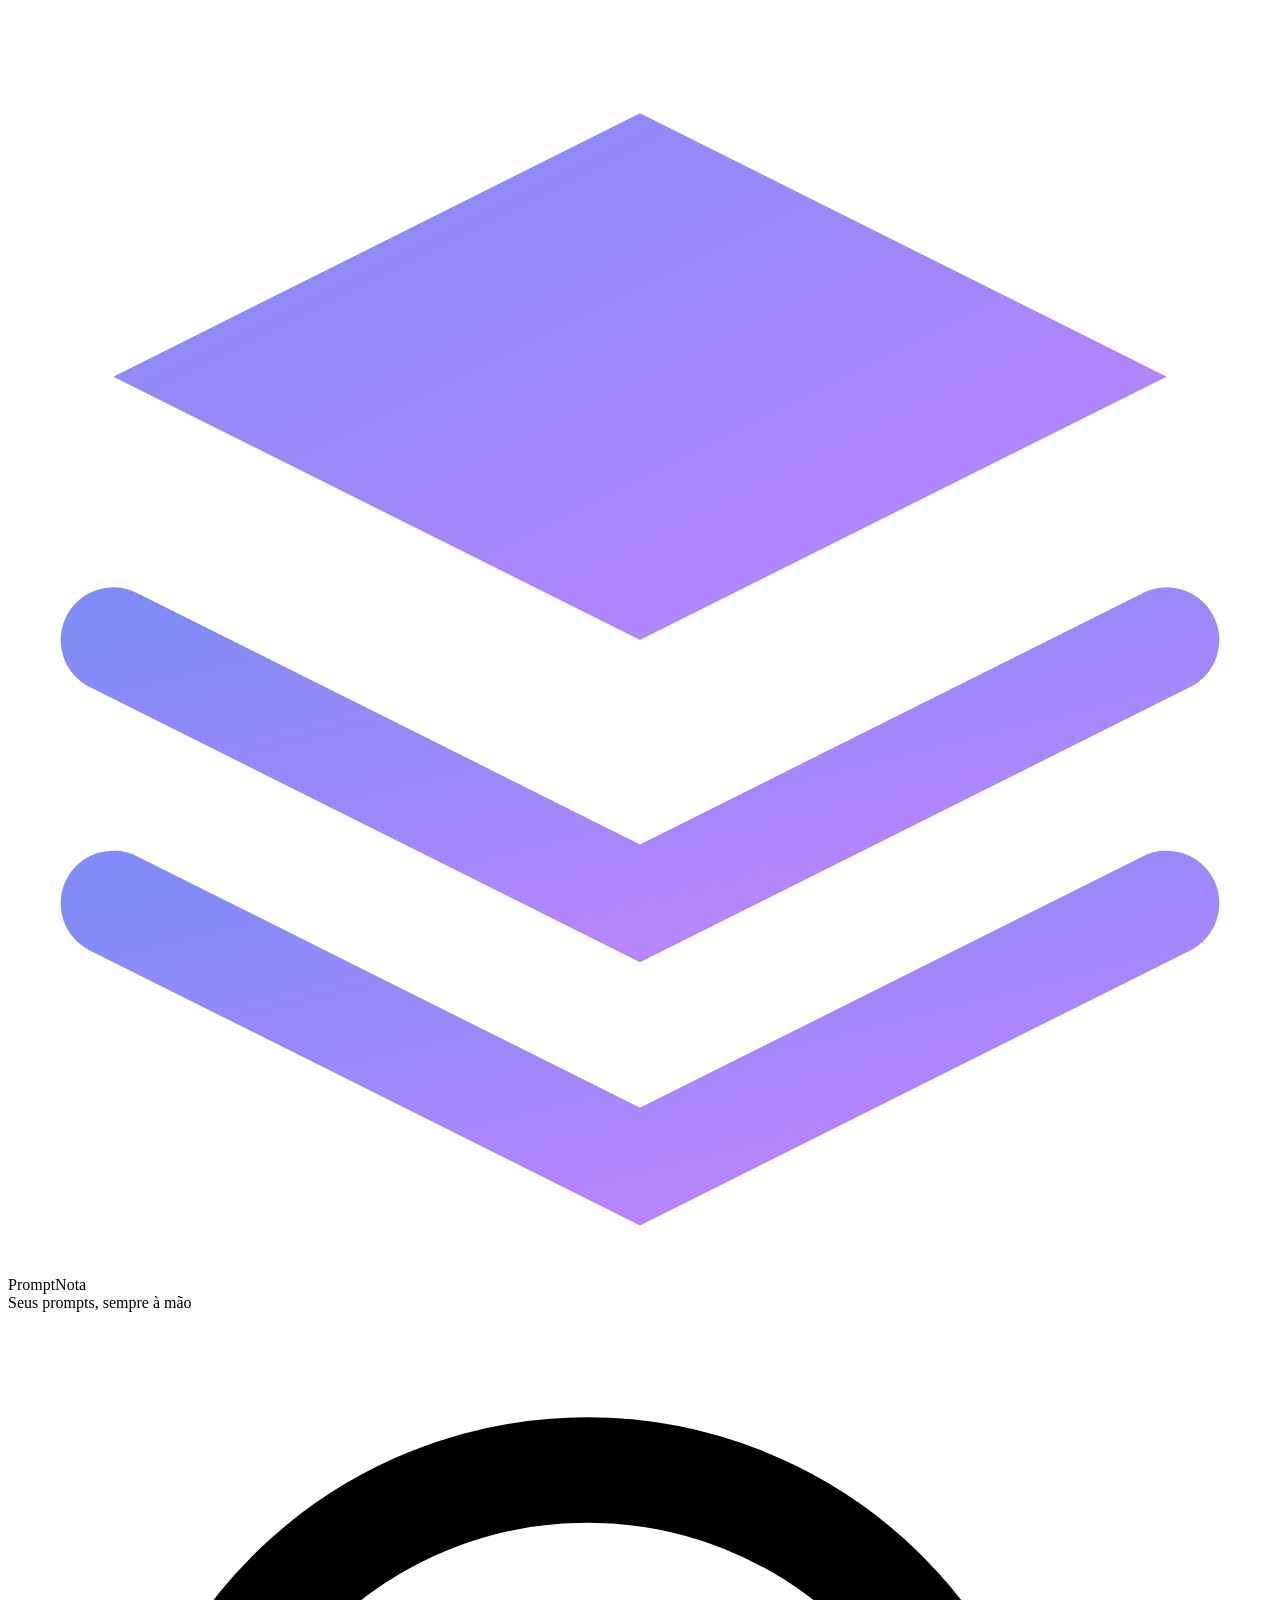
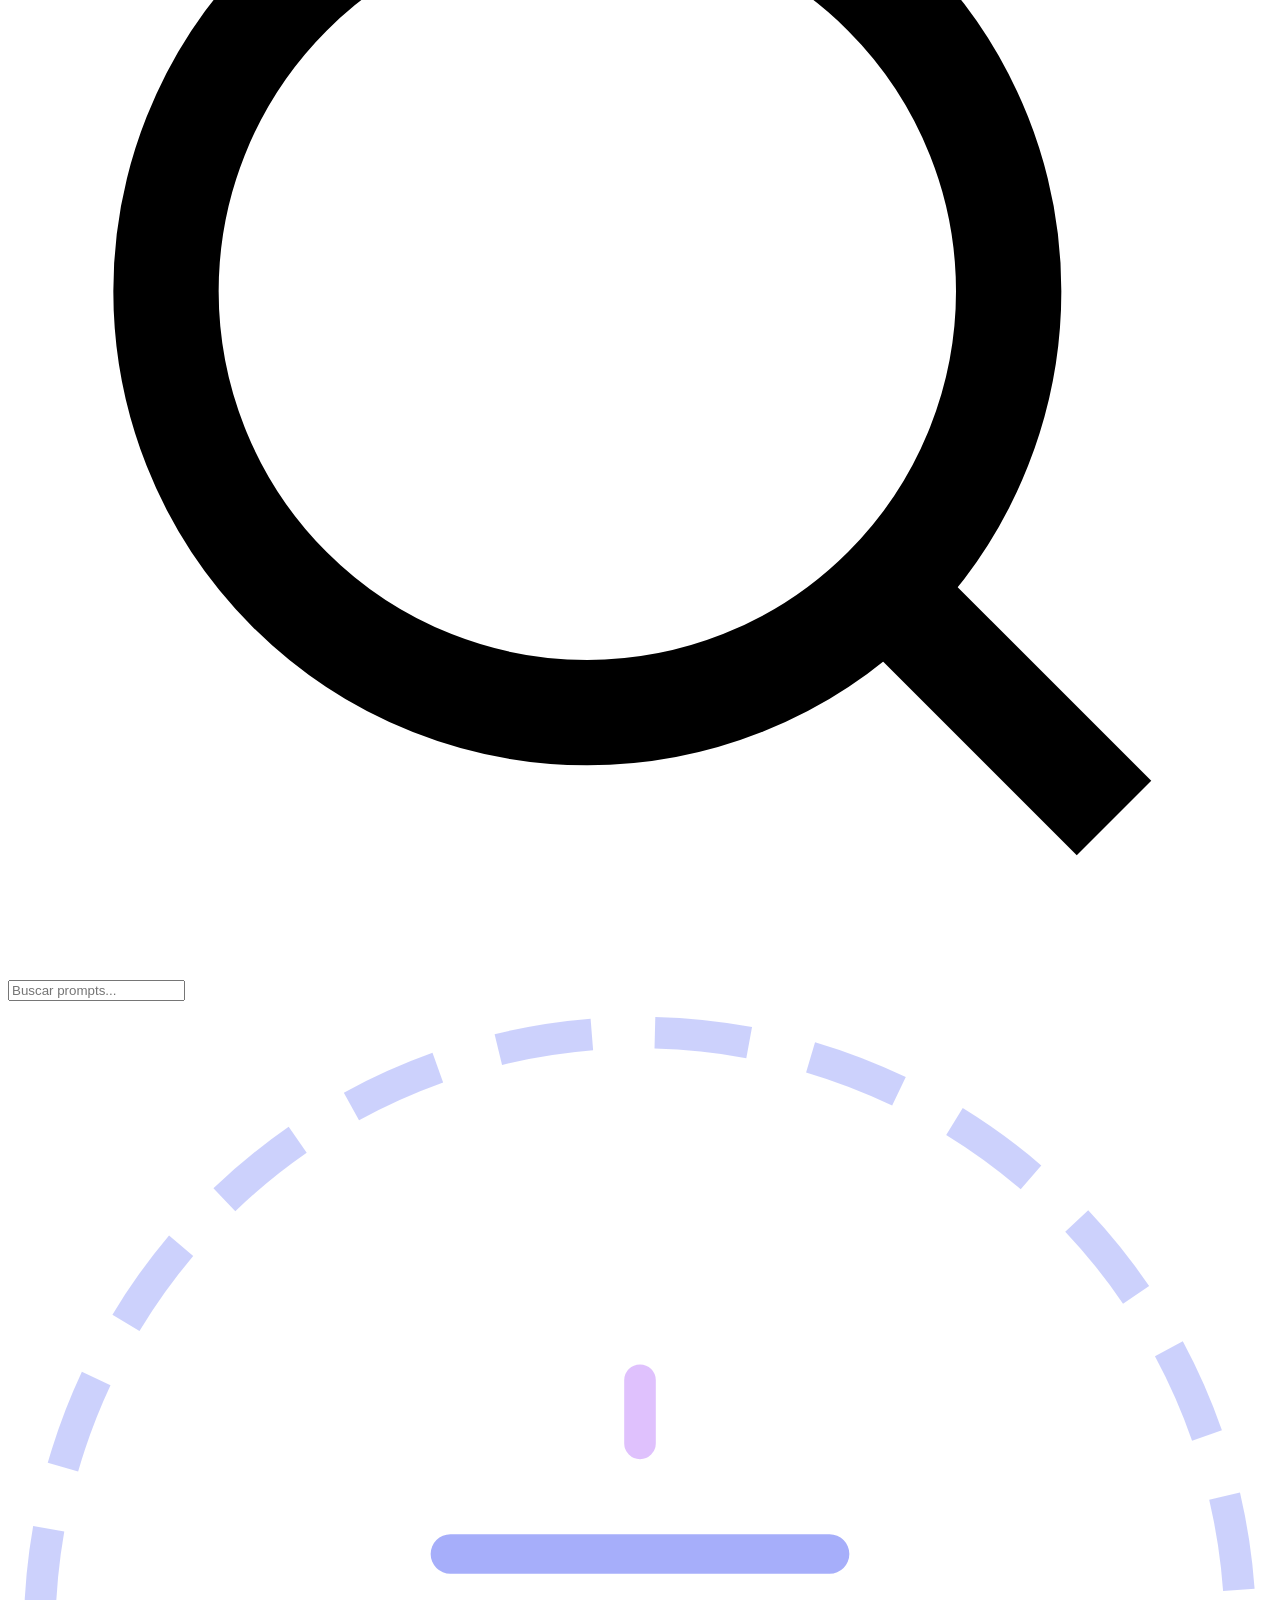
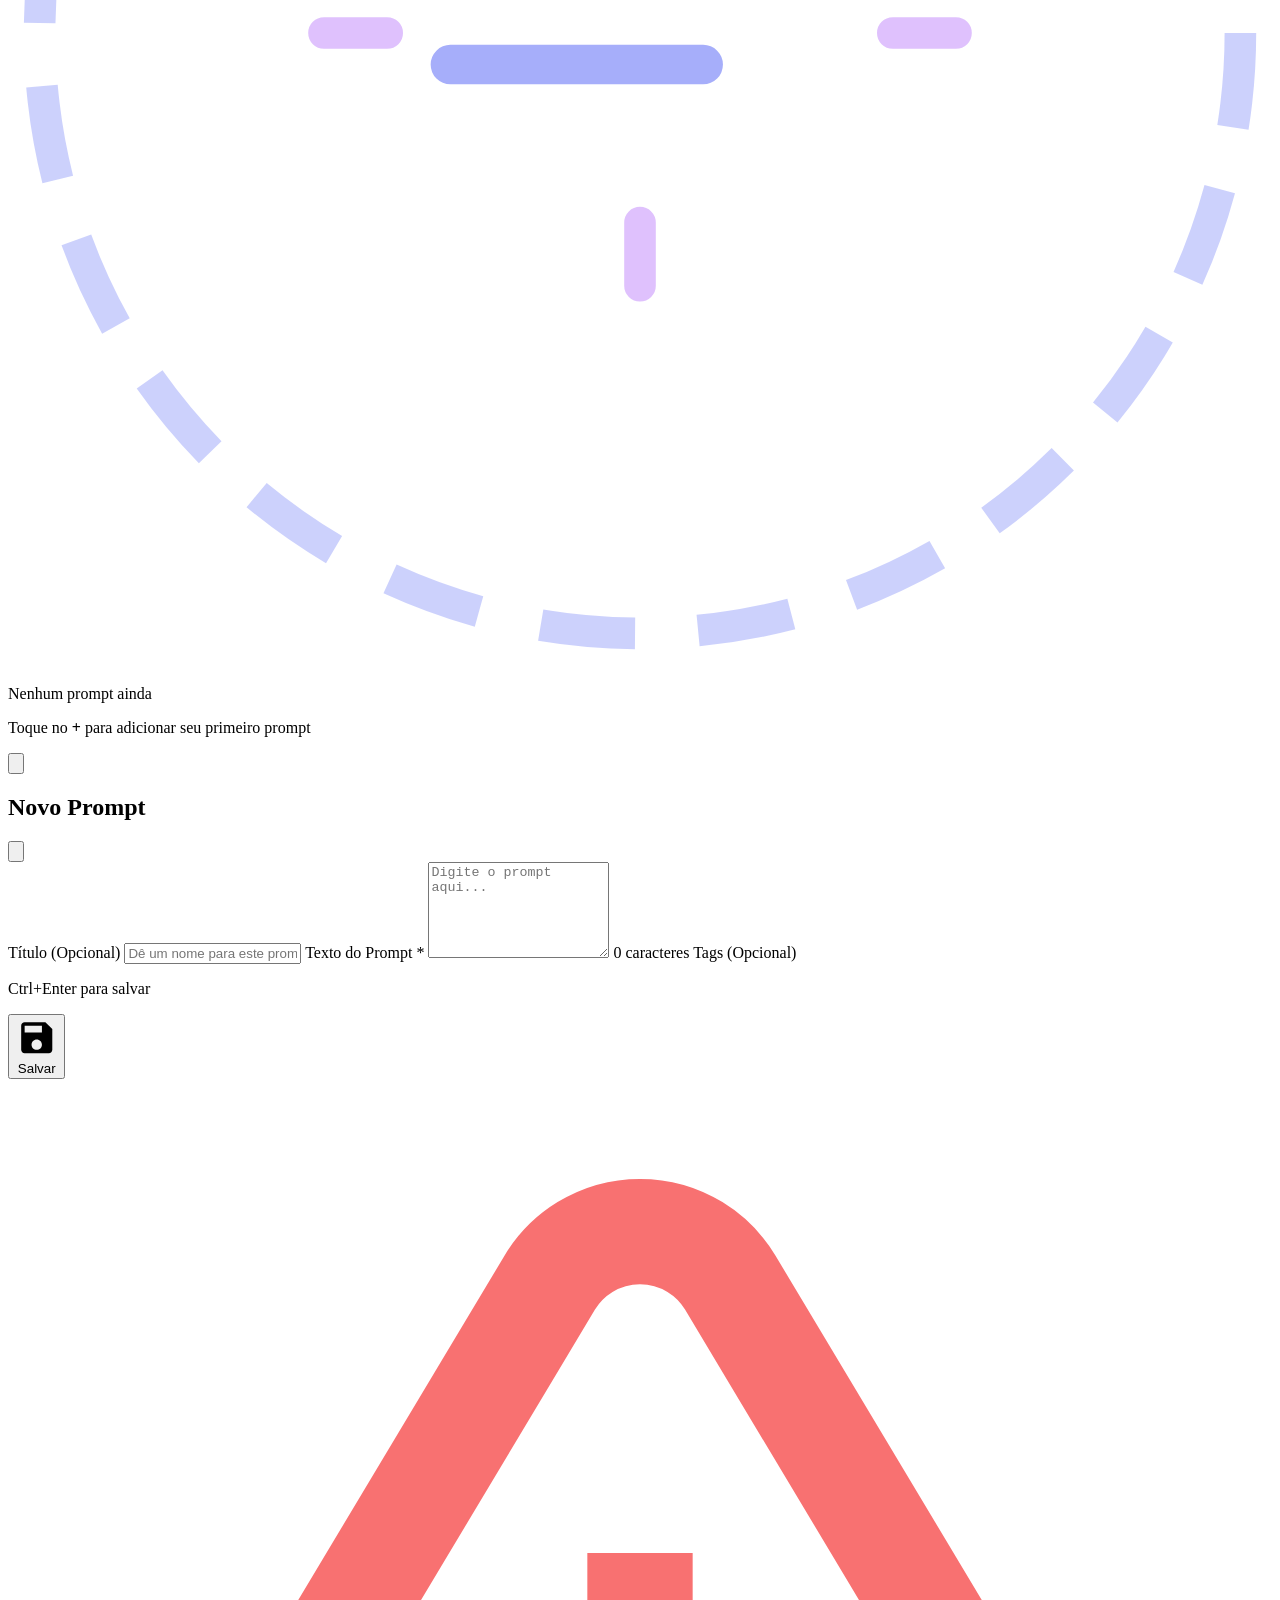
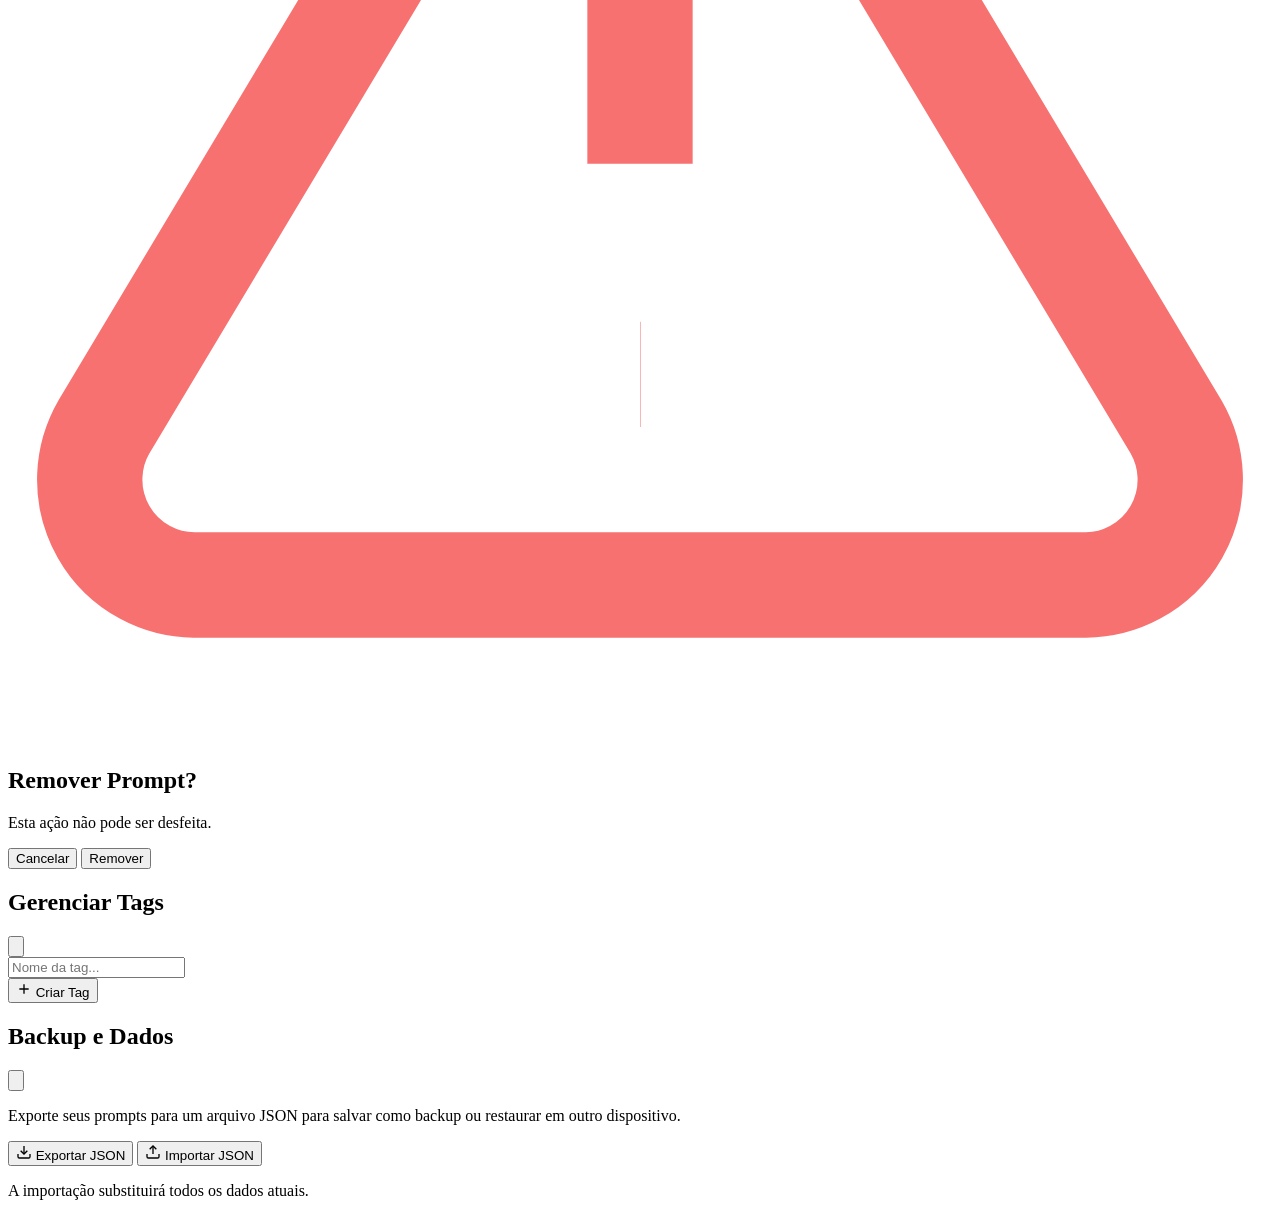
==== commit 65180b16: "feat: move funcionalidade de backup para a barra principal e incrementa cache do sw" ====
--- a/index.html
+++ b/index.html
@@ -190,27 +190,43 @@
         <div class="tag-list" id="tag-list">
           <!-- Dynamic tag items rendered by JS -->
         </div>
-
-        <!-- Backup Section -->
-        <div class="backup-section">
-          <label class="field-label">Backup e Dados</label>
-          <div class="backup-actions">
-            <button class="btn-ghost btn-sm" id="btn-export-backup" title="Baixar todos os dados">
-              <svg viewBox="0 0 24 24" fill="none" stroke="currentColor" stroke-width="2" width="16" height="16">
-                <path d="M21 15v4a2 2 0 0 1-2 2H5a2 2 0 0 1-2-2v-4"/><polyline points="7 10 12 15 17 10"/><line x1="12" y1="15" x2="12" y2="3"/>
-              </svg>
-              Exportar JSON
-            </button>
-            <button class="btn-ghost btn-sm" id="btn-import-backup" title="Restaurar de um arquivo">
-              <svg viewBox="0 0 24 24" fill="none" stroke="currentColor" stroke-width="2" width="16" height="16">
-                <path d="M21 15v4a2 2 0 0 1-2 2H5a2 2 0 0 1-2-2v-4"/><polyline points="17 8 12 3 7 8"/><line x1="12" y1="3" x2="12" y2="15"/>
-              </svg>
-              Importar JSON
-            </button>
-            <input type="file" id="input-import-file" accept=".json" style="display: none;" />
-          </div>
-          <p class="backup-hint">A importação substituirá todos os dados atuais.</p>
-        </div>
+      </div>
+    </div>
+  </div>
+
+  <!-- Backup Modal -->
+  <div class="modal-overlay" id="backup-overlay" role="dialog" aria-modal="true"
+    aria-labelledby="backup-title">
+    <div class="modal-box tag-manager-box">
+      <div class="modal-header">
+        <h2 class="modal-title-text" id="backup-title">Backup e Dados</h2>
+        <button class="btn-icon-sm" id="btn-close-backup" aria-label="Fechar">
+          <svg viewBox="0 0 24 24" fill="none" stroke="currentColor" stroke-width="2.5">
+            <line x1="18" y1="6" x2="6" y2="18" />
+            <line x1="6" y1="6" x2="18" y2="18" />
+          </svg>
+        </button>
+      </div>
+      <div class="modal-body">
+        <p class="confirm-msg" style="text-align: left; margin-bottom: 16px;">
+          Exporte seus prompts para um arquivo JSON para salvar como backup ou restaurar em outro dispositivo.
+        </p>
+        <div class="backup-actions" style="margin-top: 0;">
+          <button class="btn-ghost btn-sm" id="btn-export-backup" title="Baixar todos os dados">
+            <svg viewBox="0 0 24 24" fill="none" stroke="currentColor" stroke-width="2" width="16" height="16">
+              <path d="M21 15v4a2 2 0 0 1-2 2H5a2 2 0 0 1-2-2v-4"/><polyline points="7 10 12 15 17 10"/><line x1="12" y1="15" x2="12" y2="3"/>
+            </svg>
+            Exportar JSON
+          </button>
+          <button class="btn-ghost btn-sm" id="btn-import-backup" title="Restaurar de um arquivo">
+            <svg viewBox="0 0 24 24" fill="none" stroke="currentColor" stroke-width="2" width="16" height="16">
+              <path d="M21 15v4a2 2 0 0 1-2 2H5a2 2 0 0 1-2-2v-4"/><polyline points="17 8 12 3 7 8"/><line x1="12" y1="3" x2="12" y2="15"/>
+            </svg>
+            Importar JSON
+          </button>
+          <input type="file" id="input-import-file" accept=".json" style="display: none;" />
+        </div>
+        <p class="backup-hint">A importação substituirá todos os dados atuais.</p>
       </div>
     </div>
   </div>
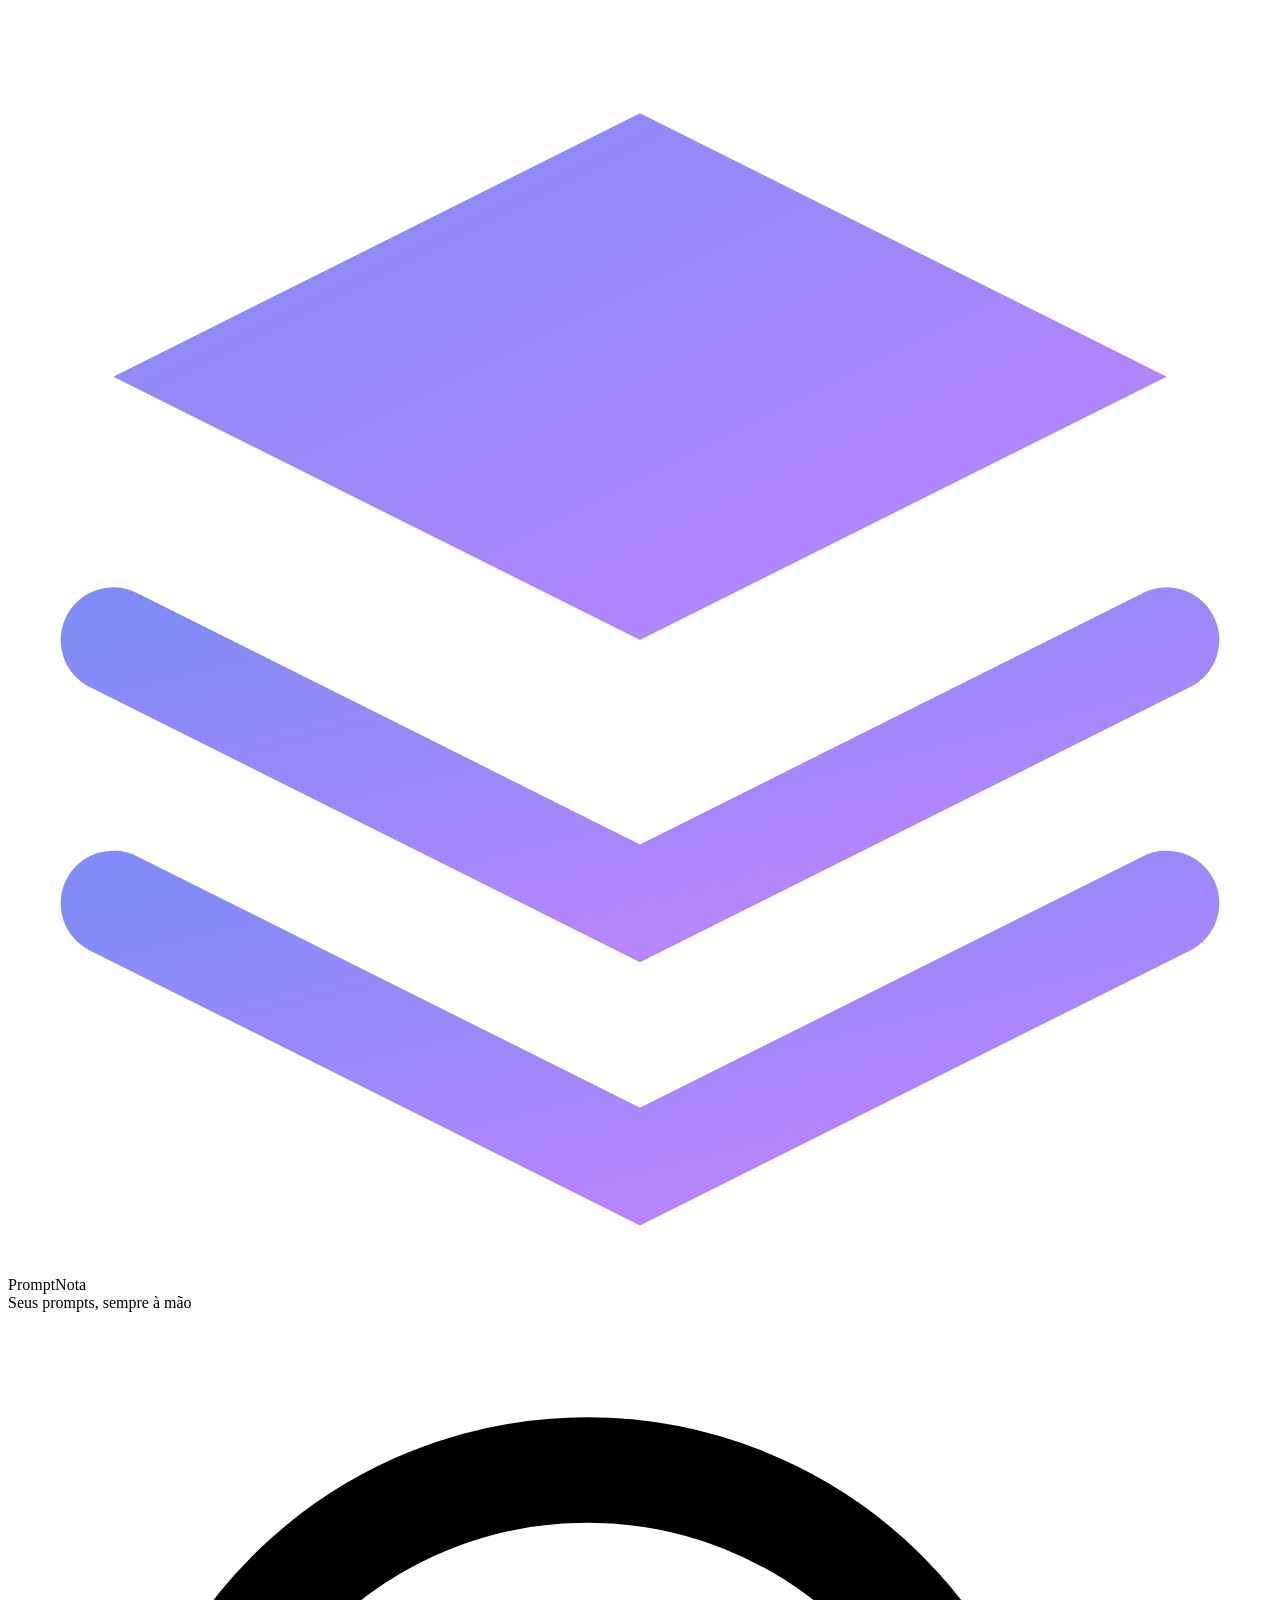
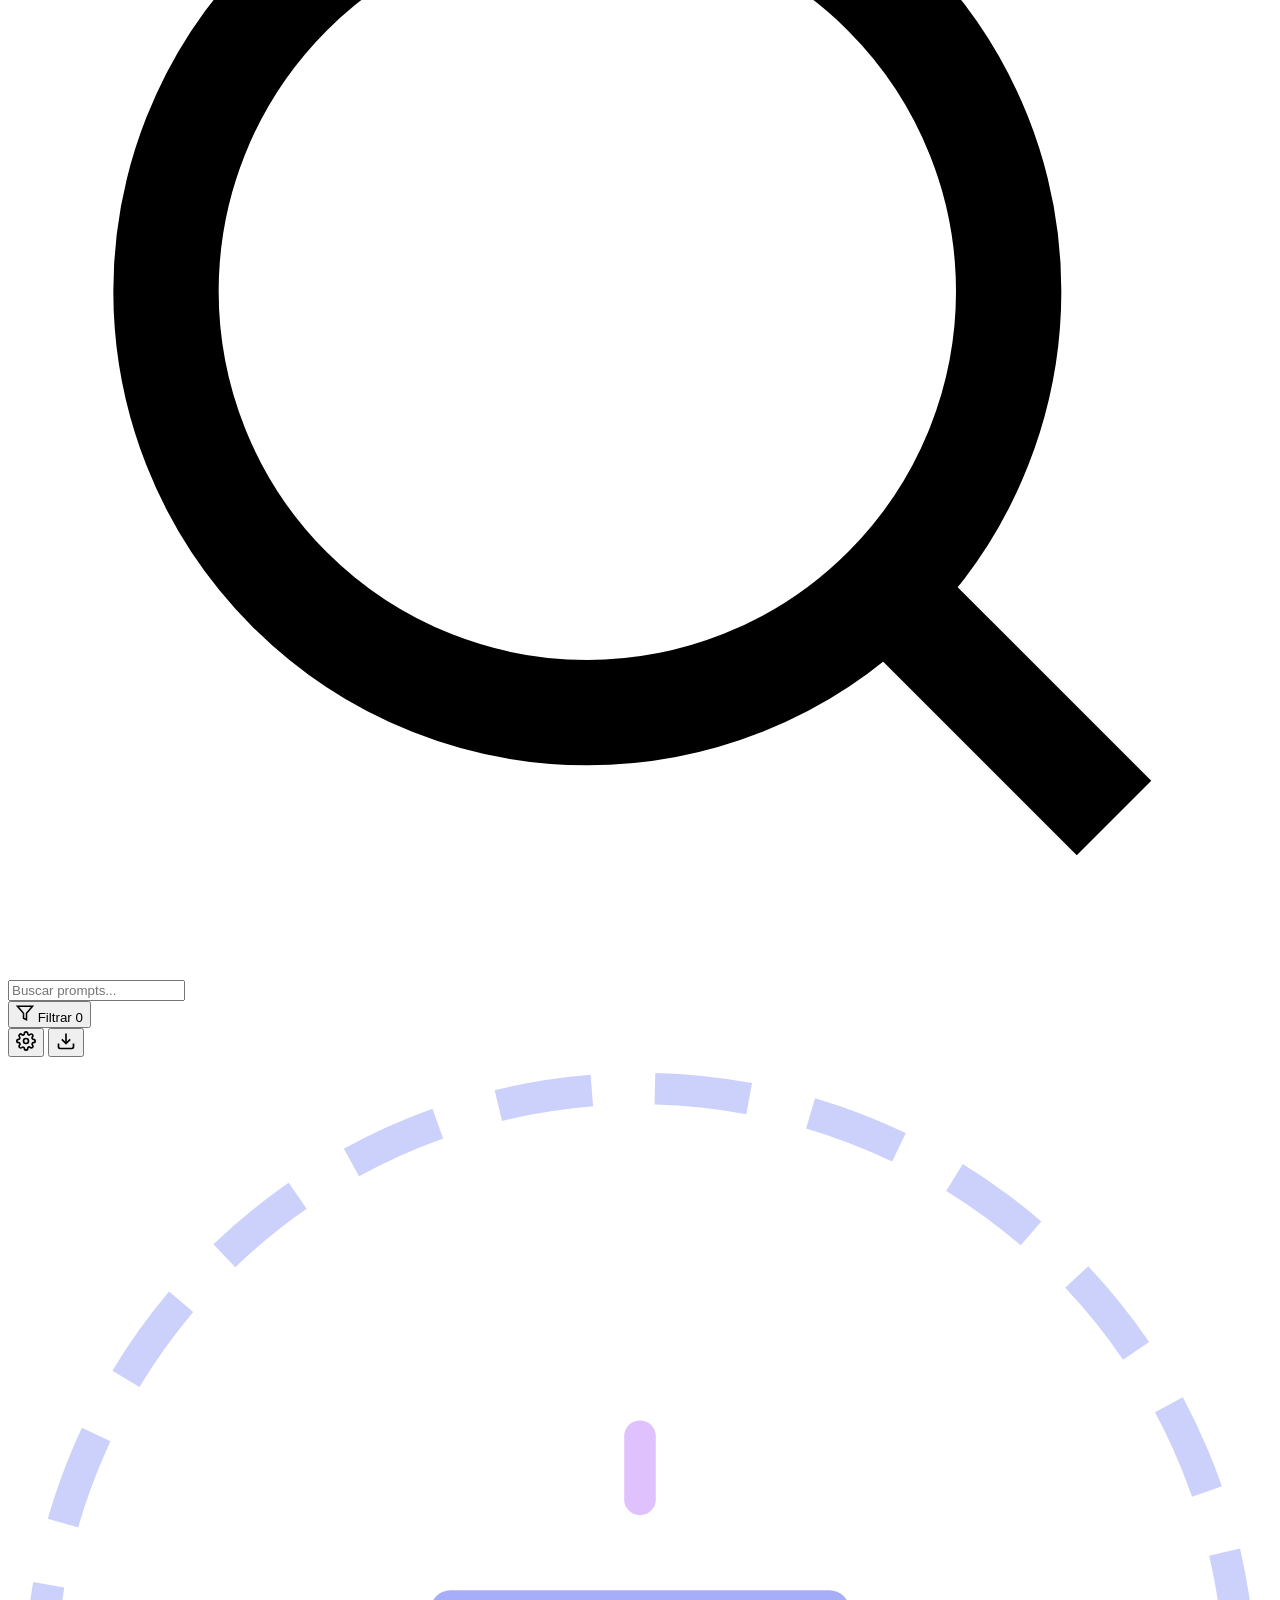
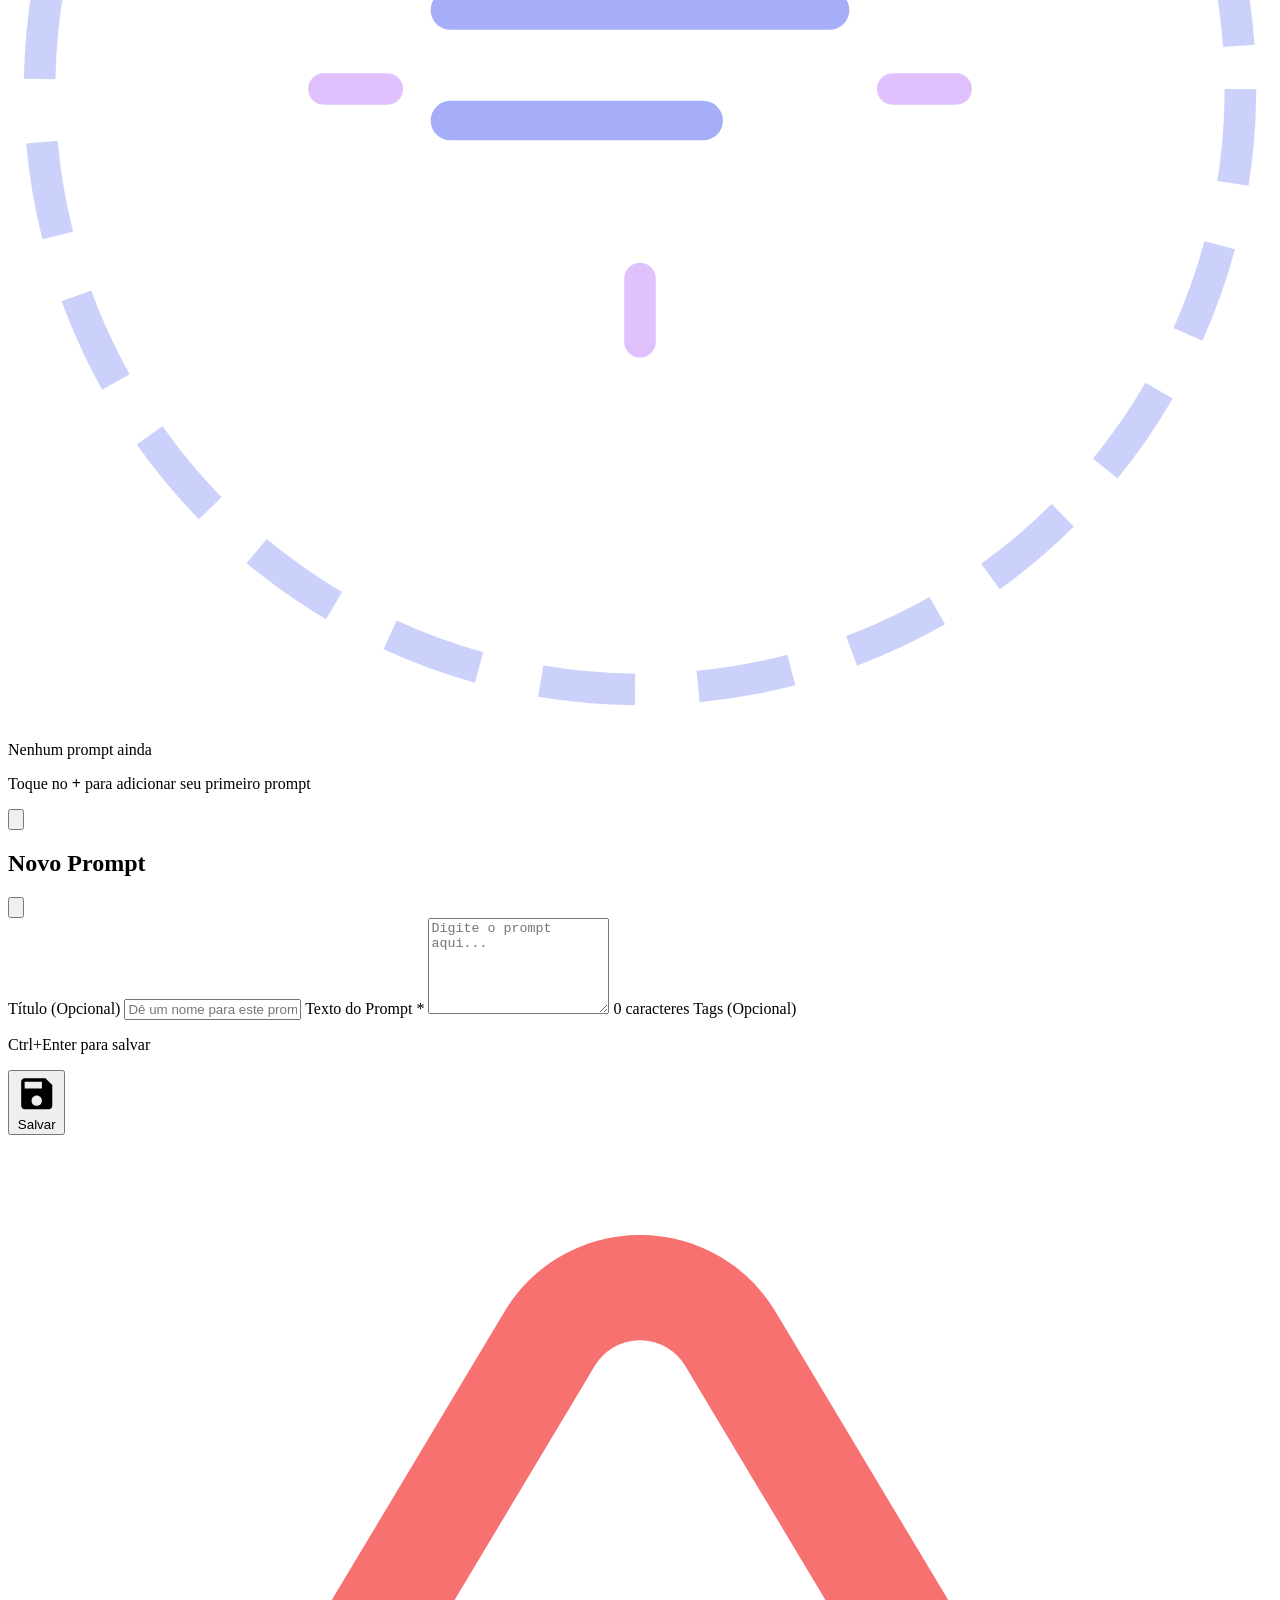
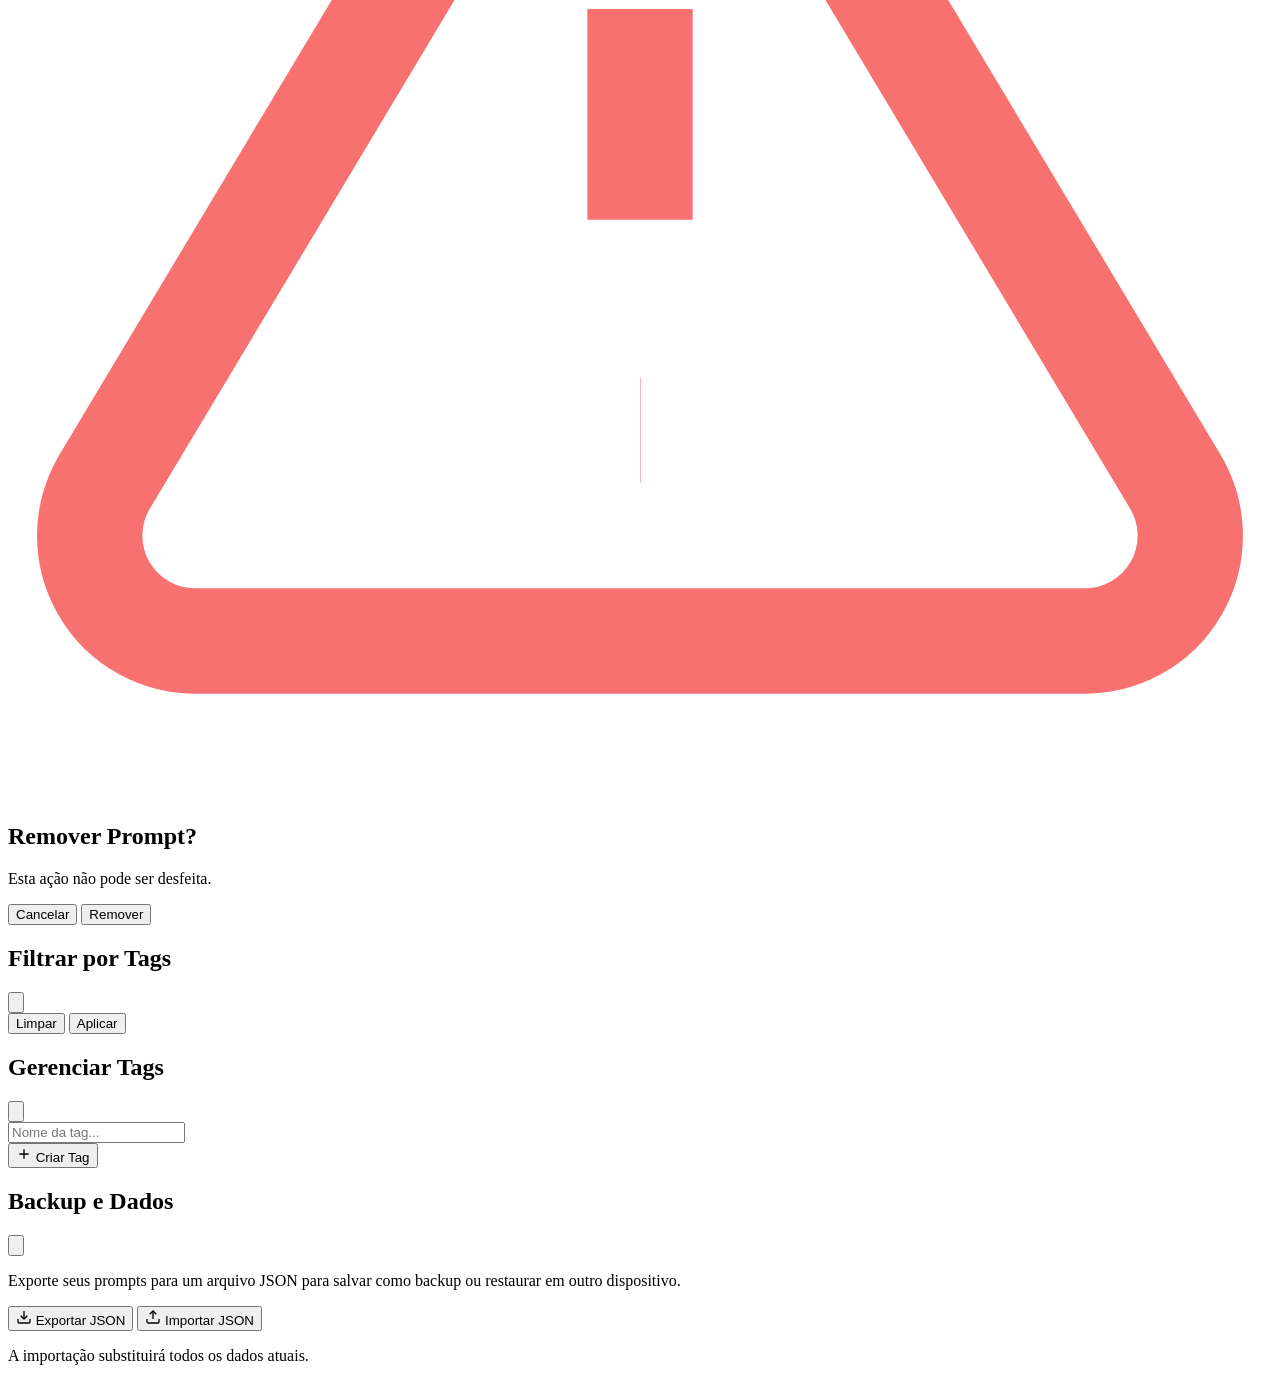
==== commit f6a60db7: "feat: reestruturação do menu, gestão independente de tags e filtros avançados" ====
--- a/index.html
+++ b/index.html
@@ -59,10 +59,32 @@
     </div>
   </div>
 
-  <!-- Tag Filter Bar -->
-  <div class="tag-filter-wrapper" id="tag-filter-wrapper">
-    <div class="tag-filter-bar" id="tag-filter-bar">
-      <!-- Dynamic tag chips rendered by JS -->
+  <!-- Action Bar -->
+  <div class="action-bar-wrapper" id="action-bar-wrapper">
+    <div class="action-bar">
+      <button class="btn-filter" id="btn-filter">
+        <svg viewBox="0 0 24 24" fill="none" stroke="currentColor" stroke-width="2" width="18" height="18">
+          <polygon points="22 3 2 3 10 12.46 10 19 14 21 14 12.46 22 3"></polygon>
+        </svg>
+        Filtrar <span id="filter-count" class="filter-badge hidden">0</span>
+      </button>
+
+      <div class="action-group">
+        <button class="btn-icon-action" id="btn-open-tags" title="Gerenciar Tags">
+          <svg viewBox="0 0 24 24" fill="none" stroke="currentColor" stroke-width="2" width="20" height="20">
+            <path d="M12 15a3 3 0 1 0 0-6 3 3 0 0 0 0 6z" />
+            <path
+              d="M19.4 15a1.65 1.65 0 0 0 .33 1.82l.06.06a2 2 0 1 1-2.83 2.83l-.06-.06a1.65 1.65 0 0 0-1.82-.33 1.65 1.65 0 0 0-1 1.51V21a2 2 0 0 1-4 0v-.09A1.65 1.65 0 0 0 9 19.4a1.65 1.65 0 0 0-1.82.33l-.06.06a2 2 0 1 1-2.83-2.83l.06-.06A1.65 1.65 0 0 0 4.68 15a1.65 1.65 0 0 0-1.51-1H3a2 2 0 0 1 0-4h.09A1.65 1.65 0 0 0 4.6 9a1.65 1.65 0 0 0-.33-1.82l-.06-.06a2 2 0 1 1 2.83-2.83l.06.06A1.65 1.65 0 0 0 9 4.68a1.65 1.65 0 0 0 1-1.51V3a2 2 0 0 1 4 0v.09a1.65 1.65 0 0 0 1 1.51 1.65 1.65 0 0 0 1.82-.33l.06-.06a2 2 0 1 1 2.83 2.83l-.06.06A1.65 1.65 0 0 0 19.4 9a1.65 1.65 0 0 0 1.51 1H21a2 2 0 0 1 0 4h-.09a1.65 1.65 0 0 0-1.51 1z" />
+          </svg>
+        </button>
+        <button class="btn-icon-action" id="btn-open-backup" title="Backup e Dados">
+          <svg viewBox="0 0 24 24" fill="none" stroke="currentColor" stroke-width="2" width="20" height="20">
+            <path d="M21 15v4a2 2 0 0 1-2 2H5a2 2 0 0 1-2-2v-4" />
+            <polyline points="7 10 12 15 17 10" />
+            <line x1="12" y1="15" x2="12" y2="3" />
+          </svg>
+        </button>
+      </div>
     </div>
   </div>
 
@@ -154,6 +176,30 @@
       <div class="confirm-actions">
         <button class="btn-ghost" id="btn-cancel-delete">Cancelar</button>
         <button class="btn-danger" id="btn-confirm-delete">Remover</button>
+      </div>
+    </div>
+  </div>
+
+  <!-- Filter Modal -->
+  <div class="modal-overlay" id="filter-overlay" role="dialog" aria-modal="true" aria-labelledby="filter-title">
+    <div class="modal-box">
+      <div class="modal-header">
+        <h2 class="modal-title-text" id="filter-title">Filtrar por Tags</h2>
+        <button class="btn-icon-sm" id="btn-close-filter" aria-label="Fechar">
+          <svg viewBox="0 0 24 24" fill="none" stroke="currentColor" stroke-width="2.5">
+            <line x1="18" y1="6" x2="6" y2="18" />
+            <line x1="6" y1="6" x2="18" y2="18" />
+          </svg>
+        </button>
+      </div>
+      <div class="modal-body">
+        <div class="tag-selector" id="filter-tag-selector">
+          <!-- Dynamic tags rendered by JS -->
+        </div>
+      </div>
+      <div class="modal-footer">
+        <button class="btn-ghost" id="btn-clear-filters">Limpar</button>
+        <button class="btn-primary" id="btn-apply-filters">Aplicar</button>
       </div>
     </div>
   </div>
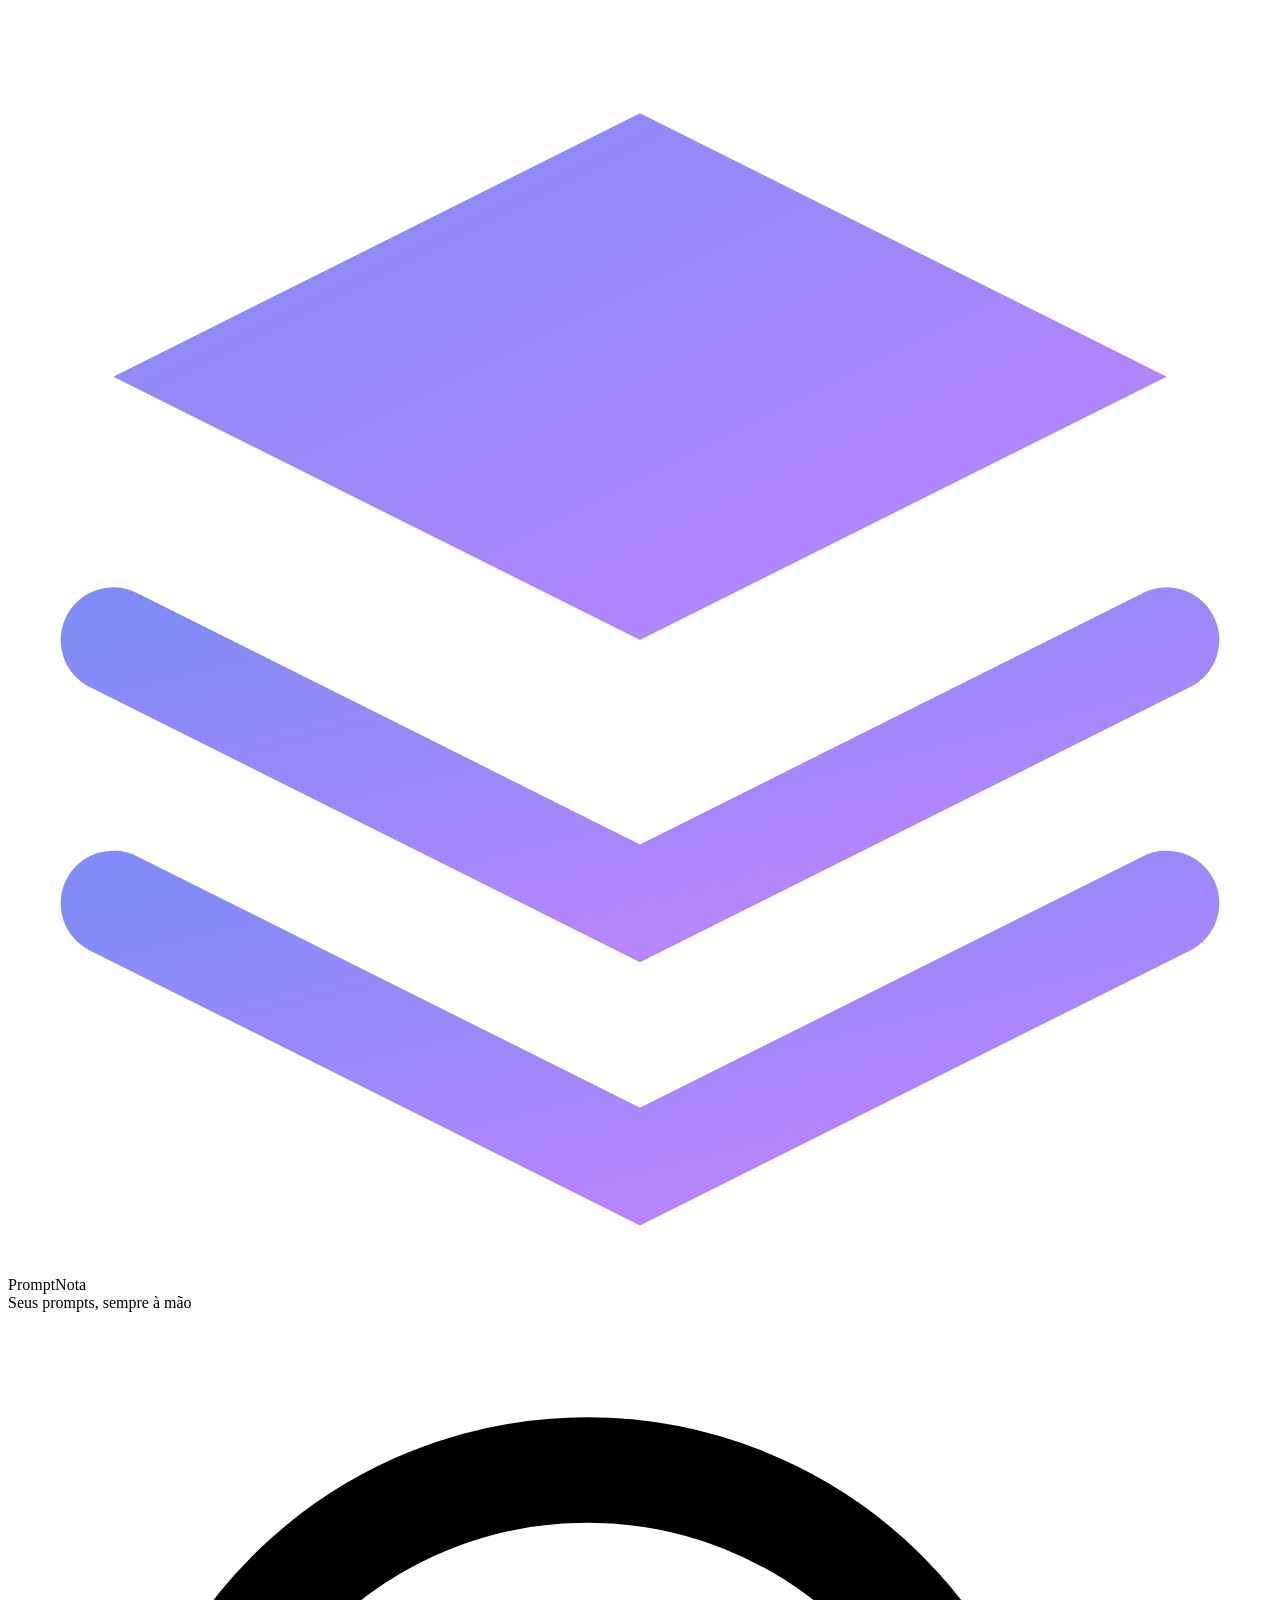
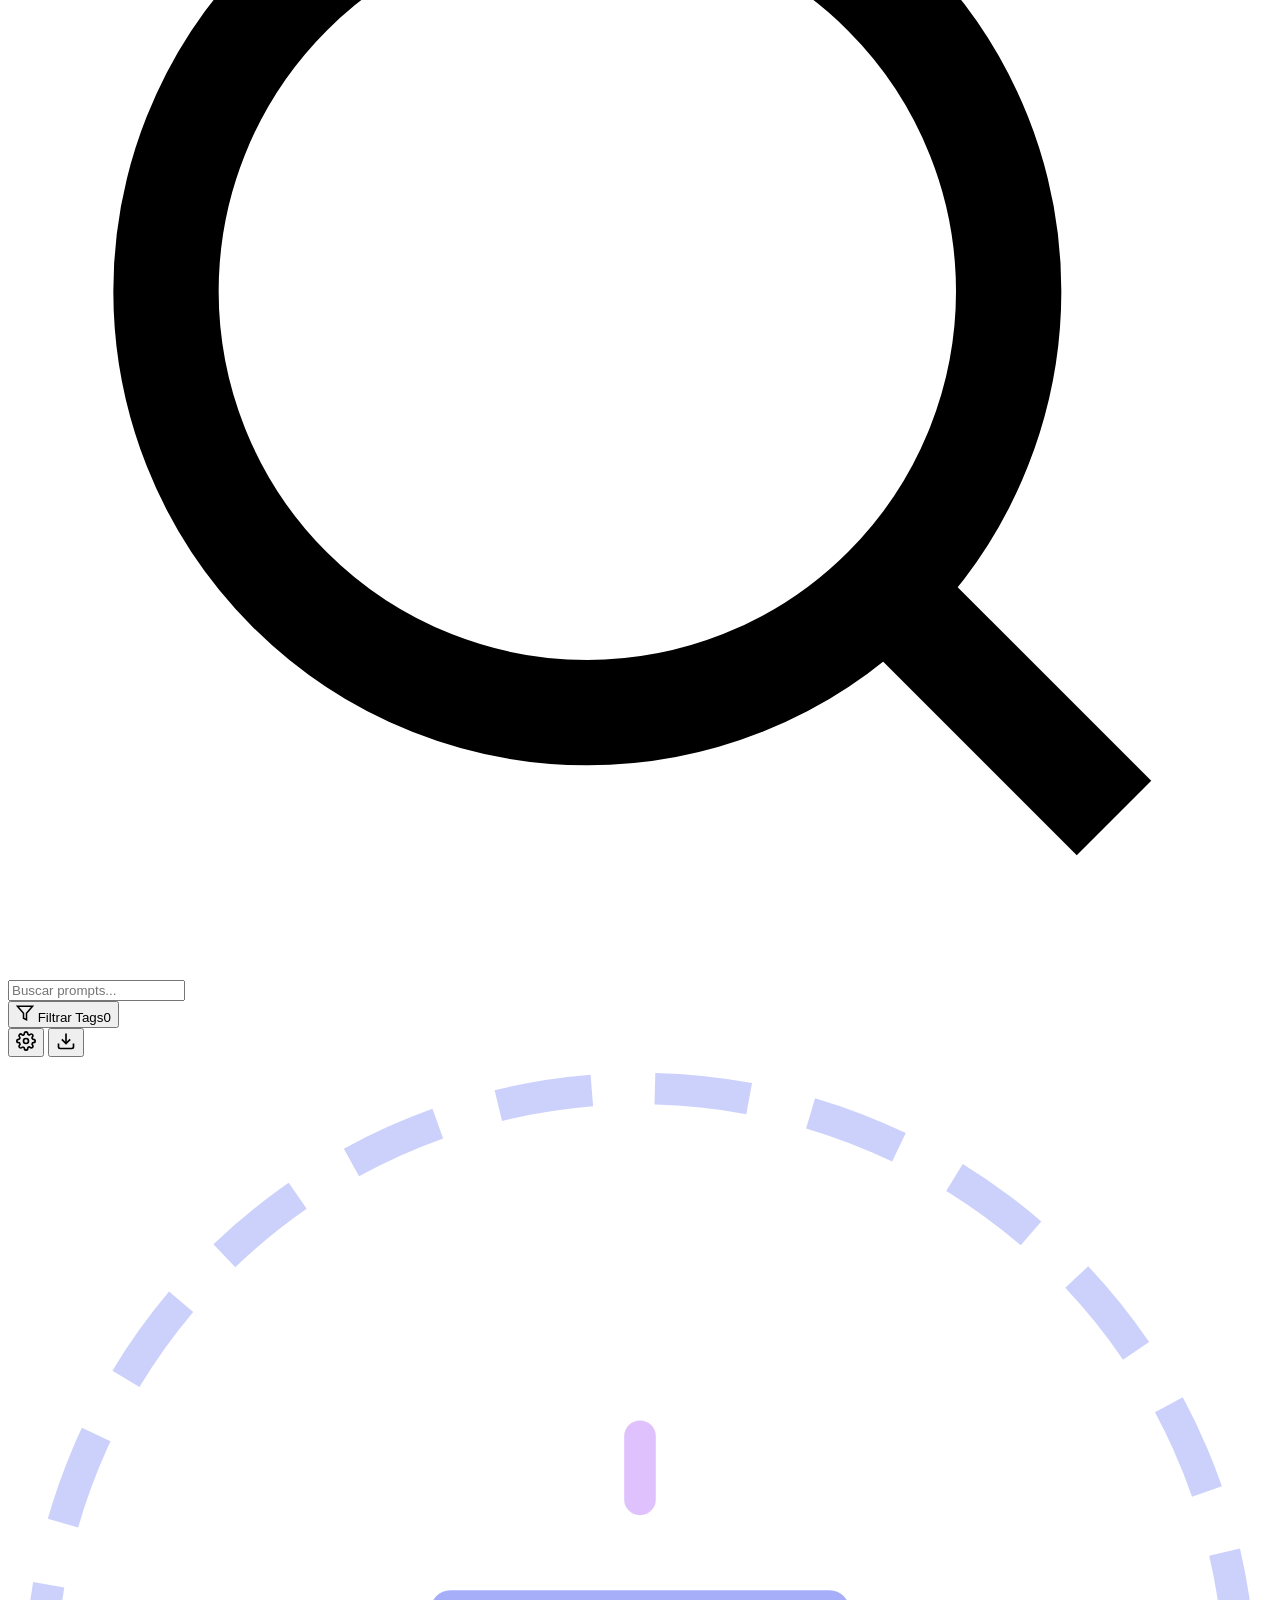
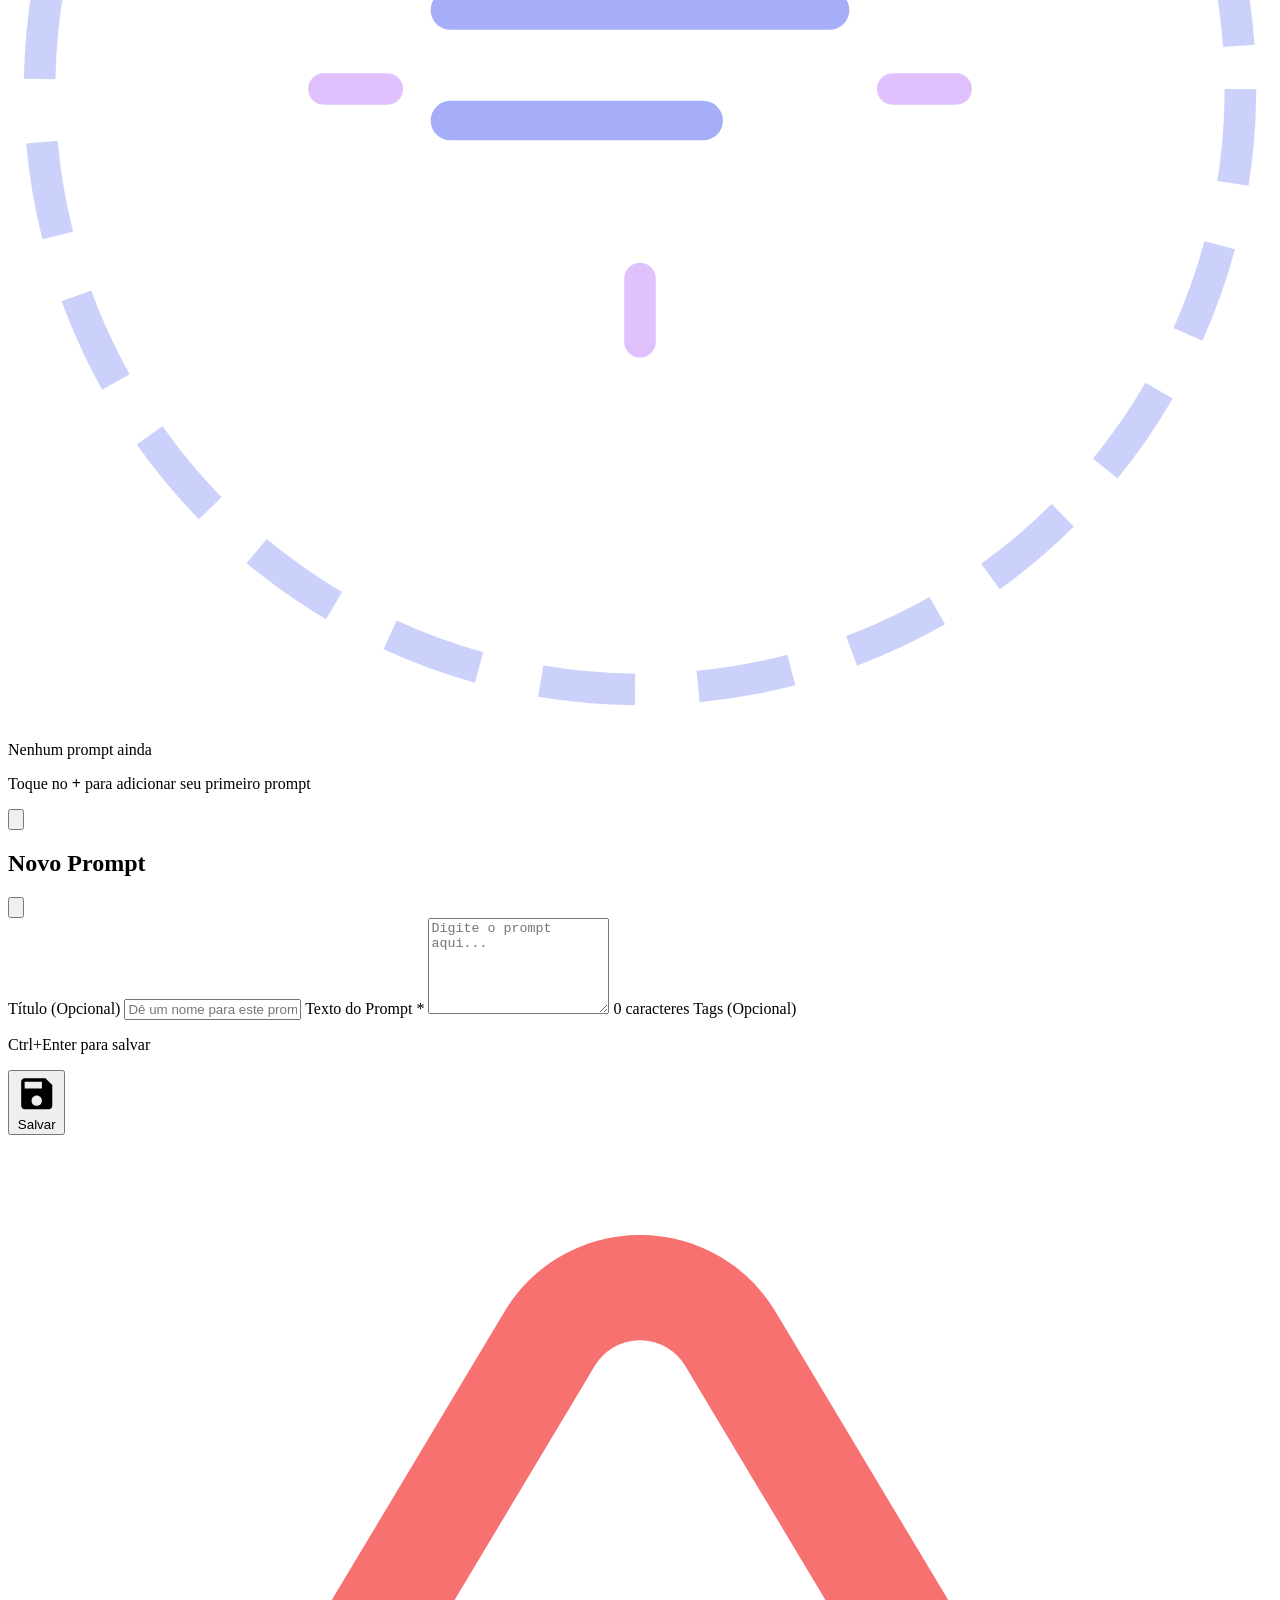
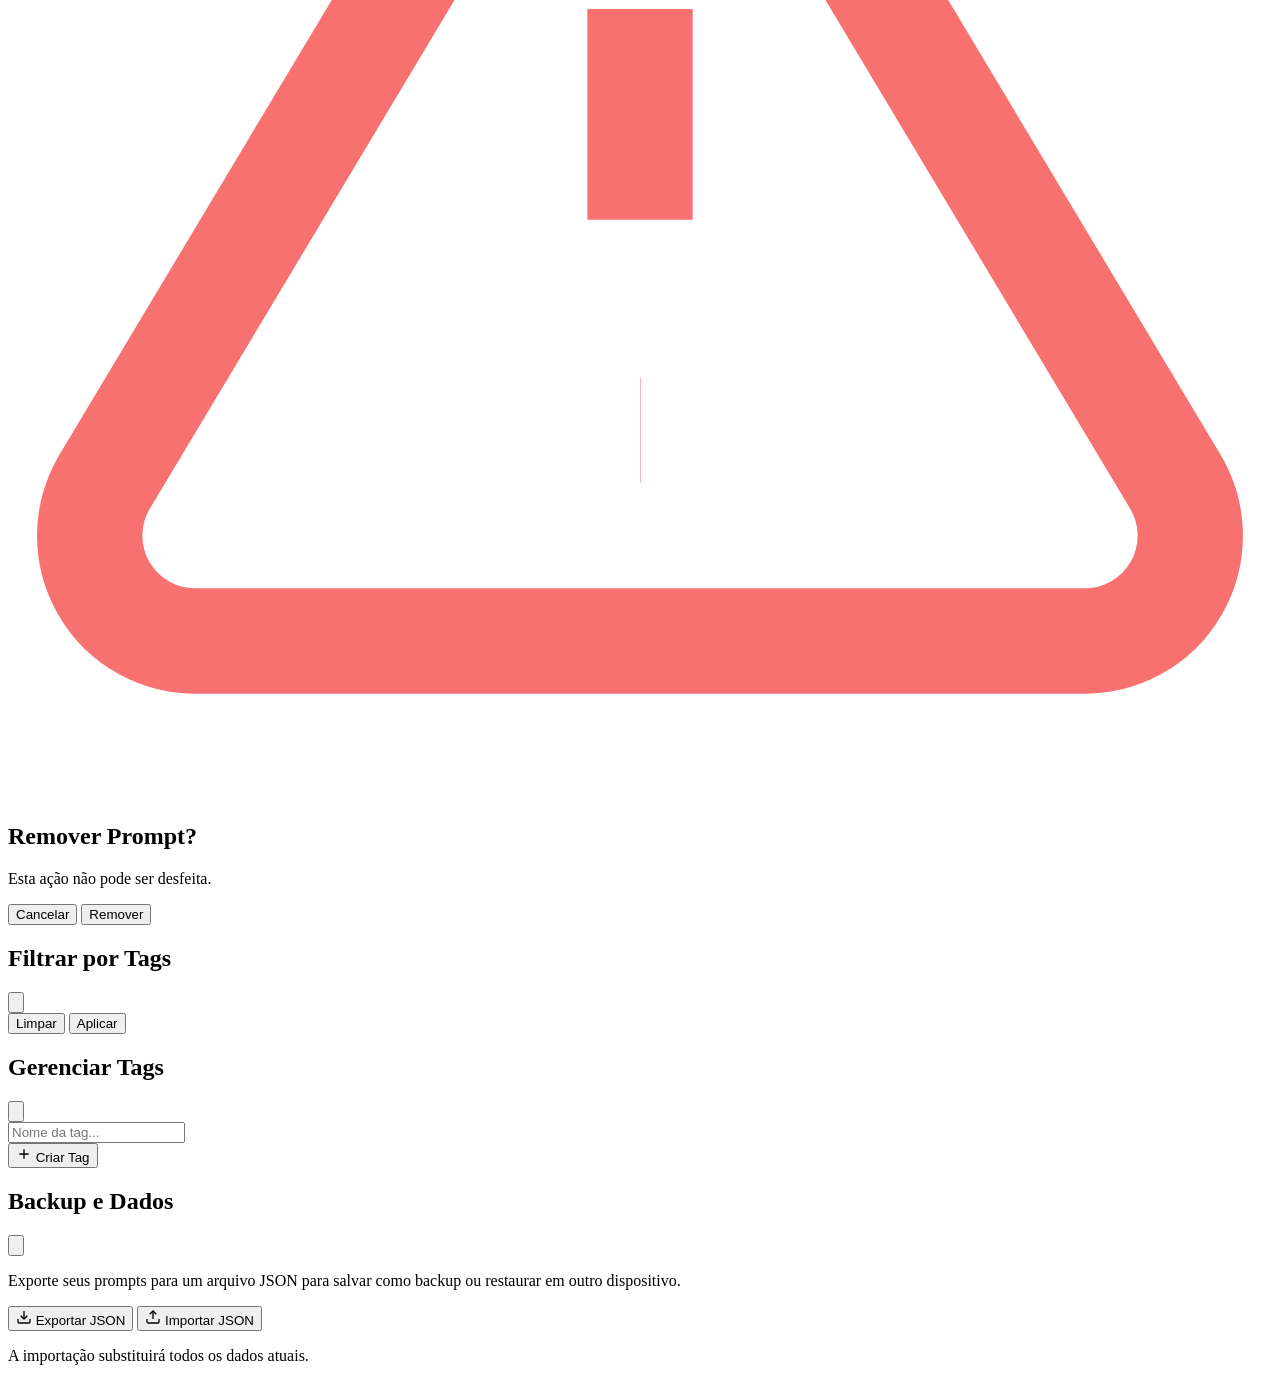
==== commit 7ecd9bbe: "Update filter button text to 'Filtrar Tags'" ====
--- a/index.html
+++ b/index.html
@@ -66,7 +66,7 @@
         <svg viewBox="0 0 24 24" fill="none" stroke="currentColor" stroke-width="2" width="18" height="18">
           <polygon points="22 3 2 3 10 12.46 10 19 14 21 14 12.46 22 3"></polygon>
         </svg>
-        Filtrar <span id="filter-count" class="filter-badge hidden">0</span>
+        Filtrar Tags<span id="filter-count" class="filter-badge hidden">0</span>
       </button>
 
       <div class="action-group">
@@ -284,4 +284,4 @@
   <script src="/PWANota/app.js"></script>
 </body>
 
-</html>+</html>
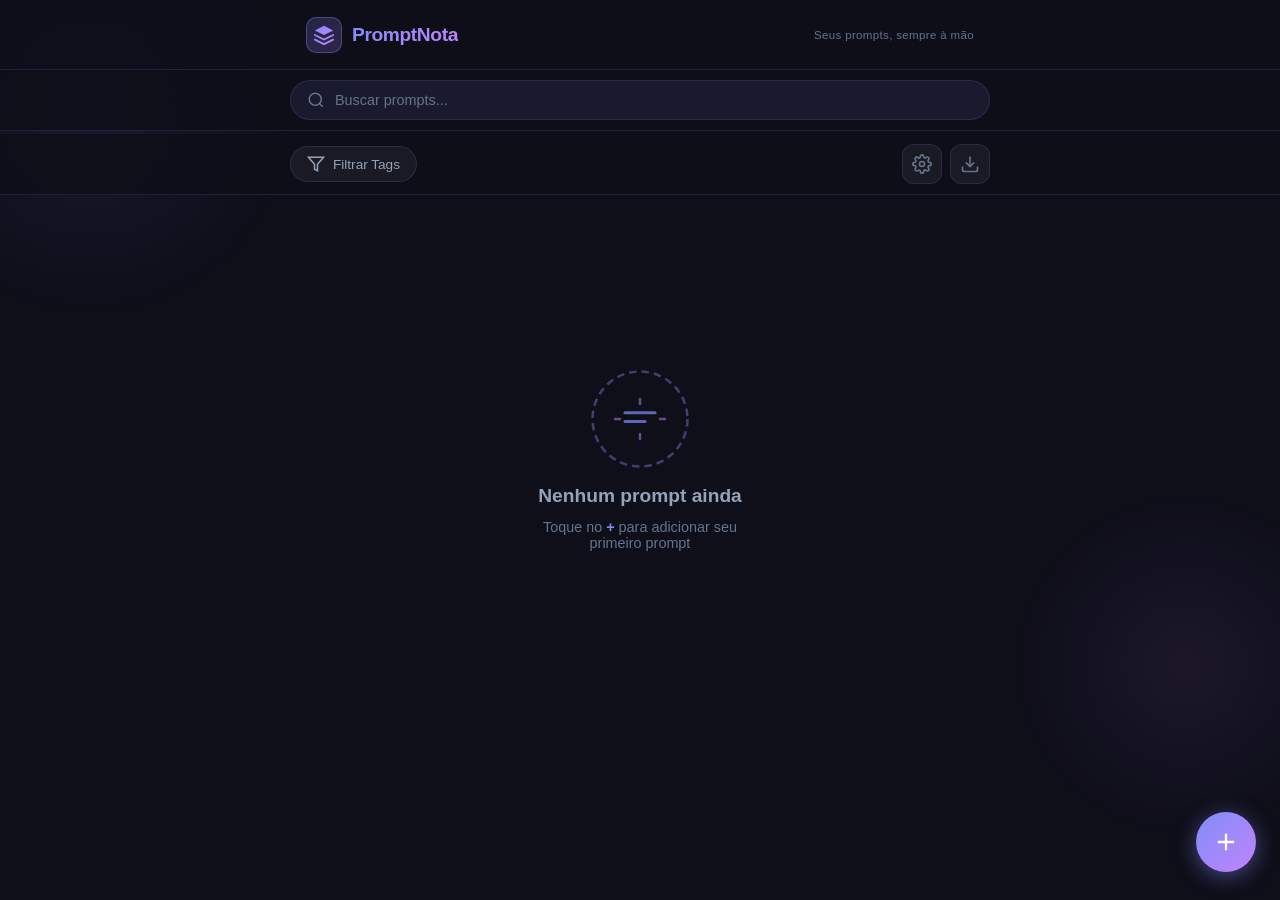
==== commit 984dafd7: "fix: Update resource paths to relative and reformat HTML for improved readability." ====
--- a/index.html
+++ b/index.html
@@ -13,13 +13,13 @@
 
   <title>PromptNota</title>
 
-  <link rel="manifest" href="/PWANota/manifest.json" />
-  <link rel="icon" href="/PWANota/icons/icon-192.png" sizes="192x192" />
-  <link rel="apple-touch-icon" href="/PWANota/icons/icon-192.png" />
+  <link rel="manifest" href="./manifest.json" />
+  <link rel="icon" href="./icons/icon-192.png" sizes="192x192" />
+  <link rel="apple-touch-icon" href="./icons/icon-192.png" />
   <link rel="preconnect" href="https://fonts.googleapis.com" />
   <link rel="preconnect" href="https://fonts.gstatic.com" crossorigin />
   <link href="https://fonts.googleapis.com/css2?family=Inter:wght@300;400;500;600;700&display=swap" rel="stylesheet" />
-  <link rel="stylesheet" href="/PWANota/style.css" />
+  <link rel="stylesheet" href="./style.css" />
 </head>
 
 <body>
@@ -241,8 +241,7 @@
   </div>
 
   <!-- Backup Modal -->
-  <div class="modal-overlay" id="backup-overlay" role="dialog" aria-modal="true"
-    aria-labelledby="backup-title">
+  <div class="modal-overlay" id="backup-overlay" role="dialog" aria-modal="true" aria-labelledby="backup-title">
     <div class="modal-box tag-manager-box">
       <div class="modal-header">
         <h2 class="modal-title-text" id="backup-title">Backup e Dados</h2>
@@ -260,13 +259,17 @@
         <div class="backup-actions" style="margin-top: 0;">
           <button class="btn-ghost btn-sm" id="btn-export-backup" title="Baixar todos os dados">
             <svg viewBox="0 0 24 24" fill="none" stroke="currentColor" stroke-width="2" width="16" height="16">
-              <path d="M21 15v4a2 2 0 0 1-2 2H5a2 2 0 0 1-2-2v-4"/><polyline points="7 10 12 15 17 10"/><line x1="12" y1="15" x2="12" y2="3"/>
+              <path d="M21 15v4a2 2 0 0 1-2 2H5a2 2 0 0 1-2-2v-4" />
+              <polyline points="7 10 12 15 17 10" />
+              <line x1="12" y1="15" x2="12" y2="3" />
             </svg>
             Exportar JSON
           </button>
           <button class="btn-ghost btn-sm" id="btn-import-backup" title="Restaurar de um arquivo">
             <svg viewBox="0 0 24 24" fill="none" stroke="currentColor" stroke-width="2" width="16" height="16">
-              <path d="M21 15v4a2 2 0 0 1-2 2H5a2 2 0 0 1-2-2v-4"/><polyline points="17 8 12 3 7 8"/><line x1="12" y1="3" x2="12" y2="15"/>
+              <path d="M21 15v4a2 2 0 0 1-2 2H5a2 2 0 0 1-2-2v-4" />
+              <polyline points="17 8 12 3 7 8" />
+              <line x1="12" y1="3" x2="12" y2="15" />
             </svg>
             Importar JSON
           </button>
@@ -280,8 +283,8 @@
   <!-- Toast -->
   <div class="toast" id="toast" role="alert" aria-live="polite"></div>
 
-  <script src="/PWANota/db.js"></script>
-  <script src="/PWANota/app.js"></script>
+  <script src="./db.js"></script>
+  <script src="./app.js"></script>
 </body>
 
-</html>
+</html>
--- a/style.css
+++ b/style.css
@@ -0,0 +1,1144 @@
+/* ============================================================
+   PromptNota - style.css
+   Mobile-first dark design with glassmorphism accents
+   ============================================================ */
+
+/* ── Google Font is loaded via HTML ──────────────────────────── */
+
+:root {
+  /* Color palette */
+  --bg: #0f0f1a;
+  --surface: #1a1a2e;
+  --surface-2: #16213e;
+  --border: rgba(129, 140, 248, .15);
+  --border-hover: rgba(129, 140, 248, .35);
+
+  --accent: #818cf8;
+  --accent-2: #c084fc;
+  --accent-glow: rgba(129, 140, 248, .25);
+
+  --text-primary: #e2e8f0;
+  --text-secondary: #94a3b8;
+  --text-muted: #64748b;
+
+  --danger: #f87171;
+  --danger-bg: rgba(248, 113, 113, .12);
+  --success: #4ade80;
+  --warning: #fbbf24;
+
+  /* Typography */
+  --font: 'Inter', -apple-system, BlinkMacSystemFont, sans-serif;
+
+  /* Sizing */
+  --radius: 16px;
+  --radius-sm: 10px;
+  --header-h: 70px;
+  --search-h: 64px;
+
+  /* Transitions */
+  --t: 0.22s cubic-bezier(0.4, 0, 0.2, 1);
+}
+
+/* ── Reset ───────────────────────────────────────────────────── */
+*,
+*::before,
+*::after {
+  box-sizing: border-box;
+  margin: 0;
+  padding: 0;
+}
+
+html {
+  font-size: 16px;
+  scroll-behavior: smooth;
+  -webkit-text-size-adjust: 100%;
+}
+
+body {
+  font-family: var(--font);
+  background: var(--bg);
+  color: var(--text-primary);
+  min-height: 100dvh;
+  overflow-x: hidden;
+  overscroll-behavior-y: none;
+}
+
+/* ── Background glow orbs ────────────────────────────────────── */
+body::before,
+body::after {
+  content: '';
+  position: fixed;
+  border-radius: 50%;
+  pointer-events: none;
+  z-index: 0;
+}
+
+body::before {
+  width: 420px;
+  height: 420px;
+  top: -100px;
+  left: -120px;
+  background: radial-gradient(circle, rgba(129, 140, 248, .08) 0%, transparent 70%);
+}
+
+body::after {
+  width: 350px;
+  height: 350px;
+  bottom: 60px;
+  right: -80px;
+  background: radial-gradient(circle, rgba(192, 132, 252, .07) 0%, transparent 70%);
+}
+
+/* ── Header ──────────────────────────────────────────────────── */
+.app-header {
+  position: sticky;
+  top: 0;
+  z-index: 100;
+  height: var(--header-h);
+  background: rgba(15, 15, 26, .85);
+  backdrop-filter: blur(20px);
+  -webkit-backdrop-filter: blur(20px);
+  border-bottom: 1px solid var(--border);
+}
+
+.header-inner {
+  max-width: 700px;
+  margin: 0 auto;
+  padding: 0 16px;
+  height: 100%;
+  display: flex;
+  align-items: center;
+  justify-content: space-between;
+}
+
+.logo {
+  display: flex;
+  align-items: center;
+  gap: 10px;
+}
+
+.logo-icon {
+  width: 36px;
+  height: 36px;
+  background: linear-gradient(135deg, rgba(129, 140, 248, .2), rgba(192, 132, 252, .2));
+  border: 1px solid var(--border-hover);
+  border-radius: 10px;
+  display: flex;
+  align-items: center;
+  justify-content: center;
+  padding: 6px;
+}
+
+.logo-icon svg {
+  width: 100%;
+  height: 100%;
+}
+
+.logo-text {
+  font-size: 1.2rem;
+  font-weight: 700;
+  background: linear-gradient(135deg, var(--accent), var(--accent-2));
+  -webkit-background-clip: text;
+  -webkit-text-fill-color: transparent;
+  background-clip: text;
+  letter-spacing: -0.02em;
+}
+
+.header-subtitle {
+  font-size: .72rem;
+  color: var(--text-muted);
+  letter-spacing: .03em;
+}
+
+/* ── Search Bar ──────────────────────────────────────────────── */
+.search-bar-wrapper {
+  position: sticky;
+  top: var(--header-h);
+  z-index: 99;
+  padding: 10px 16px;
+  background: rgba(15, 15, 26, .9);
+  backdrop-filter: blur(16px);
+  -webkit-backdrop-filter: blur(16px);
+  border-bottom: 1px solid var(--border);
+}
+
+.search-bar {
+  max-width: 700px;
+  margin: 0 auto;
+  display: flex;
+  align-items: center;
+  gap: 10px;
+  background: var(--surface);
+  border: 1px solid var(--border);
+  border-radius: 50px;
+  padding: 0 16px;
+  transition: border-color var(--t), box-shadow var(--t);
+}
+
+.search-bar:focus-within {
+  border-color: var(--accent);
+  box-shadow: 0 0 0 3px var(--accent-glow);
+}
+
+.search-icon {
+  width: 18px;
+  height: 18px;
+  color: var(--text-muted);
+  flex-shrink: 0;
+}
+
+#search-input {
+  flex: 1;
+  background: none;
+  border: none;
+  outline: none;
+  font-family: var(--font);
+  font-size: .9rem;
+  color: var(--text-primary);
+  padding: 11px 0;
+}
+
+#search-input::placeholder {
+  color: var(--text-muted);
+}
+
+/* ── Main Content ─────────────────────────────────────────────── */
+.main-content {
+  position: relative;
+  z-index: 1;
+  max-width: 700px;
+  margin: 0 auto;
+  padding: 20px 16px 100px;
+}
+
+/* ── Card Grid ────────────────────────────────────────────────── */
+.card-grid {
+  display: flex;
+  flex-direction: column;
+  gap: 14px;
+}
+
+/* ── Card ─────────────────────────────────────────────────────── */
+.card {
+  background: var(--surface);
+  border: 1px solid var(--border);
+  border-radius: var(--radius);
+  padding: 16px;
+  transition: transform var(--t), border-color var(--t), box-shadow var(--t);
+  position: relative;
+  overflow: hidden;
+}
+
+.card::before {
+  content: '';
+  position: absolute;
+  inset: 0;
+  background: linear-gradient(135deg, rgba(129, 140, 248, .04), transparent 60%);
+  pointer-events: none;
+}
+
+.card:hover {
+  transform: translateY(-2px);
+  border-color: var(--border-hover);
+  box-shadow: 0 8px 32px rgba(0, 0, 0, .3), 0 0 0 1px rgba(129, 140, 248, .1);
+}
+
+.card-header {
+  display: flex;
+  align-items: flex-start;
+  justify-content: space-between;
+  gap: 8px;
+  margin-bottom: 10px;
+}
+
+.card-title {
+  font-size: 1rem;
+  font-weight: 600;
+  color: var(--text-primary);
+  line-height: 1.3;
+  flex: 1;
+  word-break: break-word;
+}
+
+.card-date {
+  font-size: .7rem;
+  color: var(--text-muted);
+  flex-shrink: 0;
+  padding-top: 2px;
+  white-space: nowrap;
+}
+
+.card-text {
+  font-size: .875rem;
+  color: var(--text-secondary);
+  line-height: 1.6;
+  word-break: break-word;
+  white-space: pre-wrap;
+  display: -webkit-box;
+  -webkit-line-clamp: 5;
+  -webkit-box-orient: vertical;
+  overflow: hidden;
+  margin-bottom: 14px;
+}
+
+.card-actions {
+  display: flex;
+  gap: 8px;
+  flex-wrap: wrap;
+}
+
+/* ── Icon Buttons (card actions) ─────────────────────────────── */
+.btn-icon {
+  display: flex;
+  align-items: center;
+  justify-content: center;
+  border: none;
+  background: rgba(255, 255, 255, .05);
+  border-radius: 8px;
+  cursor: pointer;
+  padding: 8px;
+  transition: background var(--t), transform var(--t);
+  color: var(--text-secondary);
+}
+
+.btn-icon svg {
+  width: 18px;
+  height: 18px;
+}
+
+.btn-icon:hover {
+  background: rgba(255, 255, 255, .1);
+  transform: scale(1.08);
+}
+
+.btn-icon:active {
+  transform: scale(0.95);
+}
+
+.btn-play {
+  background: linear-gradient(135deg, rgba(129, 140, 248, .2), rgba(192, 132, 252, .2));
+  color: var(--accent);
+  border: 1px solid rgba(129, 140, 248, .3);
+  margin-right: auto;
+  /* push play to left */
+  padding: 8px 14px;
+  gap: 6px;
+  font-size: .8rem;
+  font-weight: 600;
+  font-family: var(--font);
+}
+
+.btn-play::after {
+  content: 'Enviar ao Gemini';
+  white-space: nowrap;
+}
+
+.btn-play:hover {
+  background: linear-gradient(135deg, rgba(129, 140, 248, .35), rgba(192, 132, 252, .35));
+  box-shadow: 0 0 16px var(--accent-glow);
+}
+
+.btn-copy:hover {
+  color: var(--accent);
+}
+
+.btn-edit:hover {
+  color: var(--warning);
+}
+
+.btn-delete:hover {
+  color: var(--danger);
+}
+
+/* ── Empty State ─────────────────────────────────────────────── */
+.empty-state {
+  display: flex;
+  flex-direction: column;
+  align-items: center;
+  justify-content: center;
+  min-height: 55vh;
+  text-align: center;
+  gap: 12px;
+  padding: 40px 20px;
+}
+
+.empty-icon svg {
+  width: 100px;
+  height: 100px;
+}
+
+.empty-title {
+  font-size: 1.2rem;
+  font-weight: 600;
+  color: var(--text-secondary);
+}
+
+.empty-sub {
+  font-size: .9rem;
+  color: var(--text-muted);
+  max-width: 240px;
+}
+
+.empty-sub strong {
+  color: var(--accent);
+}
+
+.hidden {
+  display: none !important;
+}
+
+/* ── FAB ─────────────────────────────────────────────────────── */
+.fab {
+  position: fixed;
+  bottom: 28px;
+  right: 24px;
+  z-index: 200;
+  width: 60px;
+  height: 60px;
+  border: none;
+  border-radius: 50%;
+  background: linear-gradient(135deg, var(--accent), var(--accent-2));
+  color: #fff;
+  cursor: pointer;
+  box-shadow: 0 4px 20px rgba(129, 140, 248, .5), 0 2px 8px rgba(0, 0, 0, .4);
+  display: flex;
+  align-items: center;
+  justify-content: center;
+  transition: transform var(--t), box-shadow var(--t);
+}
+
+.fab svg {
+  width: 28px;
+  height: 28px;
+}
+
+.fab:hover {
+  transform: scale(1.08) rotate(90deg);
+  box-shadow: 0 8px 32px rgba(129, 140, 248, .6), 0 4px 12px rgba(0, 0, 0, .4);
+}
+
+.fab:active {
+  transform: scale(0.95);
+}
+
+/* ── Modal Overlay ────────────────────────────────────────────── */
+.modal-overlay {
+  position: fixed;
+  inset: 0;
+  z-index: 300;
+  background: rgba(0, 0, 0, .6);
+  backdrop-filter: blur(8px);
+  -webkit-backdrop-filter: blur(8px);
+  display: flex;
+  align-items: flex-end;
+  justify-content: center;
+  opacity: 0;
+  pointer-events: none;
+  transition: opacity var(--t);
+}
+
+.modal-overlay.visible {
+  opacity: 1;
+  pointer-events: all;
+}
+
+/* ── Modal Box ────────────────────────────────────────────────── */
+.modal-box {
+  width: 100%;
+  max-width: 600px;
+  background: var(--surface-2);
+  border: 1px solid var(--border-hover);
+  border-radius: var(--radius) var(--radius) 0 0;
+  padding: 24px 20px;
+  padding-bottom: max(24px, env(safe-area-inset-bottom));
+  transform: translateY(40px);
+  transition: transform var(--t);
+  max-height: 92dvh;
+  overflow-y: auto;
+}
+
+.modal-overlay.visible .modal-box {
+  transform: translateY(0);
+}
+
+/* On wider screens, show as centered dialog */
+@media (min-width: 600px) {
+  .modal-overlay {
+    align-items: center;
+  }
+
+  .modal-box {
+    border-radius: var(--radius);
+    max-width: 520px;
+    transform: scale(0.95) translateY(0);
+  }
+
+  .modal-overlay.visible .modal-box {
+    transform: scale(1);
+  }
+}
+
+.modal-header {
+  display: flex;
+  align-items: center;
+  justify-content: space-between;
+  margin-bottom: 20px;
+}
+
+.modal-title-text {
+  font-size: 1.15rem;
+  font-weight: 700;
+  background: linear-gradient(135deg, var(--accent), var(--accent-2));
+  -webkit-background-clip: text;
+  -webkit-text-fill-color: transparent;
+  background-clip: text;
+}
+
+.btn-icon-sm {
+  display: flex;
+  align-items: center;
+  justify-content: center;
+  background: none;
+  border: none;
+  cursor: pointer;
+  color: var(--text-muted);
+  padding: 6px;
+  border-radius: 8px;
+  transition: background var(--t), color var(--t);
+}
+
+.btn-icon-sm svg {
+  width: 20px;
+  height: 20px;
+}
+
+.btn-icon-sm:hover {
+  background: rgba(255, 255, 255, .08);
+  color: var(--text-primary);
+}
+
+.modal-body {
+  display: flex;
+  flex-direction: column;
+  gap: 6px;
+}
+
+/* ── Form Fields ─────────────────────────────────────────────── */
+.field-label {
+  font-size: .8rem;
+  font-weight: 600;
+  color: var(--text-muted);
+  text-transform: uppercase;
+  letter-spacing: .06em;
+  margin-top: 12px;
+}
+
+.optional {
+  font-weight: 400;
+  text-transform: none;
+  letter-spacing: 0;
+  opacity: .7;
+}
+
+.required {
+  color: var(--accent-2);
+}
+
+.field-input {
+  width: 100%;
+  background: var(--surface);
+  border: 1px solid var(--border);
+  border-radius: var(--radius-sm);
+  padding: 12px 14px;
+  font-family: var(--font);
+  font-size: .9rem;
+  color: var(--text-primary);
+  outline: none;
+  transition: border-color var(--t), box-shadow var(--t);
+  resize: none;
+}
+
+.field-input:focus {
+  border-color: var(--accent);
+  box-shadow: 0 0 0 3px var(--accent-glow);
+}
+
+.field-input::placeholder {
+  color: var(--text-muted);
+}
+
+.field-textarea {
+  min-height: 140px;
+  line-height: 1.6;
+}
+
+.char-count {
+  font-size: .73rem;
+  color: var(--text-muted);
+  text-align: right;
+}
+
+/* ── Modal Footer ─────────────────────────────────────────────── */
+.modal-footer {
+  display: flex;
+  align-items: center;
+  justify-content: space-between;
+  margin-top: 20px;
+  gap: 12px;
+}
+
+.keyboard-hint {
+  font-size: .72rem;
+  color: var(--text-muted);
+}
+
+.btn-primary {
+  display: flex;
+  align-items: center;
+  gap: 8px;
+  background: linear-gradient(135deg, var(--accent), var(--accent-2));
+  color: #fff;
+  border: none;
+  border-radius: var(--radius-sm);
+  padding: 12px 22px;
+  font-family: var(--font);
+  font-size: .9rem;
+  font-weight: 600;
+  cursor: pointer;
+  transition: transform var(--t), box-shadow var(--t), opacity var(--t);
+  white-space: nowrap;
+}
+
+.btn-primary svg {
+  width: 18px;
+  height: 18px;
+}
+
+.btn-primary:hover {
+  transform: translateY(-1px);
+  box-shadow: 0 6px 20px rgba(129, 140, 248, .4);
+}
+
+.btn-primary:active {
+  transform: translateY(0);
+  opacity: .85;
+}
+
+/* ── Confirm Dialog ────────────────────────────────────────────── */
+.confirm-box {
+  max-width: 340px;
+  border-radius: var(--radius);
+  text-align: center;
+  padding: 32px 24px;
+}
+
+@media (max-width: 599px) {
+  .confirm-box {
+    width: calc(100% - 32px);
+    border-radius: var(--radius);
+    margin: 0 auto;
+  }
+
+  .modal-overlay {
+    align-items: center;
+  }
+}
+
+.confirm-icon {
+  width: 52px;
+  height: 52px;
+  margin: 0 auto 14px;
+}
+
+.confirm-icon svg {
+  width: 52px;
+  height: 52px;
+}
+
+.confirm-title {
+  font-size: 1.1rem;
+  font-weight: 700;
+  margin-bottom: 8px;
+}
+
+.confirm-msg {
+  font-size: .87rem;
+  color: var(--text-secondary);
+  margin-bottom: 24px;
+}
+
+.confirm-actions {
+  display: flex;
+  gap: 12px;
+  justify-content: center;
+}
+
+.btn-ghost {
+  background: rgba(255, 255, 255, .06);
+  border: 1px solid var(--border-hover);
+  color: var(--text-secondary);
+  border-radius: var(--radius-sm);
+  padding: 10px 22px;
+  font-family: var(--font);
+  font-size: .9rem;
+  cursor: pointer;
+  transition: background var(--t);
+}
+
+.btn-ghost:hover {
+  background: rgba(255, 255, 255, .12);
+}
+
+.btn-danger {
+  background: var(--danger-bg);
+  border: 1px solid rgba(248, 113, 113, .4);
+  color: var(--danger);
+  border-radius: var(--radius-sm);
+  padding: 10px 22px;
+  font-family: var(--font);
+  font-size: .9rem;
+  font-weight: 600;
+  cursor: pointer;
+  transition: background var(--t), box-shadow var(--t);
+}
+
+.btn-danger:hover {
+  background: rgba(248, 113, 113, .22);
+  box-shadow: 0 0 16px rgba(248, 113, 113, .2);
+}
+
+/* ── Toast ────────────────────────────────────────────────────── */
+.toast {
+  position: fixed;
+  bottom: 104px;
+  left: 50%;
+  transform: translateX(-50%) translateY(16px);
+  z-index: 500;
+  background: var(--surface-2);
+  border: 1px solid var(--border-hover);
+  border-radius: 50px;
+  padding: 10px 20px;
+  font-size: .85rem;
+  font-weight: 500;
+  white-space: nowrap;
+  opacity: 0;
+  pointer-events: none;
+  transition: opacity var(--t), transform var(--t);
+  box-shadow: 0 8px 32px rgba(0, 0, 0, .4);
+}
+
+.toast.visible {
+  opacity: 1;
+  transform: translateX(-50%) translateY(0);
+}
+
+.toast.success {
+  border-color: rgba(74, 222, 128, .35);
+  color: var(--success);
+}
+
+.toast.error {
+  border-color: rgba(248, 113, 113, .35);
+  color: var(--danger);
+}
+
+.toast.info {
+  border-color: rgba(129, 140, 248, .35);
+  color: var(--accent);
+}
+
+/* ── Animations ───────────────────────────────────────────────── */
+@keyframes slideInUp {
+  from {
+    opacity: 0;
+    transform: translateY(20px);
+  }
+
+  to {
+    opacity: 1;
+    transform: translateY(0);
+  }
+}
+
+.animate-in {
+  animation: slideInUp .28s cubic-bezier(0.4, 0, 0.2, 1) both;
+}
+
+@keyframes shake {
+
+  0%,
+  100% {
+    transform: translateX(0);
+  }
+
+  25% {
+    transform: translateX(-6px);
+  }
+
+  75% {
+    transform: translateX(6px);
+  }
+}
+
+.shake {
+  animation: shake .4s ease;
+}
+
+/* ── Scrollbar ────────────────────────────────────────────────── */
+::-webkit-scrollbar {
+  width: 6px;
+}
+
+::-webkit-scrollbar-track {
+  background: transparent;
+}
+
+::-webkit-scrollbar-thumb {
+  background: rgba(255, 255, 255, .12);
+  border-radius: 3px;
+}
+
+::-webkit-scrollbar-thumb:hover {
+  background: rgba(255, 255, 255, .22);
+}
+
+/* ── Focus visible ────────────────────────────────────────────── */
+:focus-visible {
+  outline: 2px solid var(--accent);
+  outline-offset: 3px;
+}
+
+/* ═══════════════════════════════════════════════════════════════
+   ACTION BAR & FILTER SYSTEM
+   ═══════════════════════════════════════════════════════════════ */
+
+.action-bar-wrapper {
+  position: sticky;
+  top: calc(var(--header-h) + var(--search-h));
+  z-index: 98;
+  background: rgba(15, 15, 26, .9);
+  backdrop-filter: blur(16px);
+  -webkit-backdrop-filter: blur(16px);
+  border-bottom: 1px solid var(--border);
+  padding: 10px 16px;
+}
+
+.action-bar {
+  max-width: 700px;
+  margin: 0 auto;
+  display: flex;
+  align-items: center;
+  justify-content: space-between;
+  gap: 12px;
+}
+
+.btn-filter {
+  display: flex;
+  align-items: center;
+  gap: 8px;
+  background: rgba(255, 255, 255, .05);
+  border: 1px solid var(--border);
+  border-radius: 50px;
+  padding: 8px 16px;
+  color: var(--text-secondary);
+  font-family: var(--font);
+  font-size: .85rem;
+  font-weight: 500;
+  cursor: pointer;
+  transition: all var(--t);
+}
+
+.btn-filter:hover {
+  background: rgba(255, 255, 255, .1);
+  border-color: var(--accent);
+  color: var(--text-primary);
+}
+
+.btn-filter.active {
+  background: rgba(129, 140, 248, .1);
+  border-color: var(--accent);
+  color: var(--accent);
+  box-shadow: 0 0 12px var(--accent-glow);
+}
+
+.filter-badge {
+  background: var(--accent);
+  color: #fff;
+  font-size: .7rem;
+  font-weight: 700;
+  min-width: 18px;
+  height: 18px;
+  border-radius: 10px;
+  display: flex;
+  align-items: center;
+  justify-content: center;
+  padding: 0 5px;
+}
+
+.action-group {
+  display: flex;
+  gap: 8px;
+}
+
+.btn-icon-action {
+  display: flex;
+  align-items: center;
+  justify-content: center;
+  width: 40px;
+  height: 40px;
+  background: rgba(255, 255, 255, .05);
+  border: 1px solid var(--border);
+  border-radius: 12px;
+  color: var(--text-muted);
+  cursor: pointer;
+  transition: all var(--t);
+}
+
+.btn-icon-action:hover {
+  background: rgba(255, 255, 255, .1);
+  border-color: var(--accent);
+  color: var(--accent);
+  transform: translateY(-2px);
+}
+
+/* ── Tag Pills (on cards) ────────────────────────────────────── */
+.card-tags {
+  display: flex;
+  flex-wrap: wrap;
+  gap: 6px;
+  margin-bottom: 10px;
+}
+
+.tag-pill {
+  display: inline-flex;
+  align-items: center;
+  gap: 4px;
+  padding: 3px 10px;
+  border-radius: 50px;
+  font-size: .7rem;
+  font-weight: 600;
+  letter-spacing: .02em;
+  background: color-mix(in srgb, var(--tag-color) 18%, transparent);
+  color: var(--tag-color);
+  border: 1px solid color-mix(in srgb, var(--tag-color) 30%, transparent);
+  white-space: nowrap;
+}
+
+/* ── Tag Selector (in prompt modal) ──────────────────────────── */
+.tag-selector {
+  display: flex;
+  flex-wrap: wrap;
+  gap: 8px;
+  margin-top: 6px;
+  min-height: 34px;
+  align-items: center;
+}
+
+.tag-selector-empty {
+  font-size: .8rem;
+  color: var(--text-muted);
+}
+
+.link-btn {
+  background: none;
+  border: none;
+  color: var(--accent);
+  cursor: pointer;
+  font-family: var(--font);
+  font-size: .8rem;
+  font-weight: 600;
+  text-decoration: underline;
+  padding: 0;
+}
+
+.link-btn:hover {
+  color: var(--accent-2);
+}
+
+.tag-pill-selectable {
+  display: inline-flex;
+  align-items: center;
+  gap: 5px;
+  padding: 5px 12px;
+  border-radius: 50px;
+  font-size: .78rem;
+  font-weight: 500;
+  font-family: var(--font);
+  background: rgba(255, 255, 255, .04);
+  color: var(--text-secondary);
+  border: 1px solid var(--border);
+  cursor: pointer;
+  transition: all var(--t);
+}
+
+.tag-pill-selectable:hover {
+  border-color: var(--border-hover);
+  background: rgba(255, 255, 255, .08);
+}
+
+.tag-pill-selectable.selected {
+  background: color-mix(in srgb, var(--tag-color) 20%, transparent);
+  border-color: color-mix(in srgb, var(--tag-color) 50%, transparent);
+  color: var(--tag-color);
+  box-shadow: 0 0 10px color-mix(in srgb, var(--tag-color) 20%, transparent);
+}
+
+.tag-pill-dot {
+  width: 8px;
+  height: 8px;
+  border-radius: 50%;
+  background: var(--tag-color);
+  flex-shrink: 0;
+}
+
+/* ── Tag Manager Modal ───────────────────────────────────────── */
+.tag-manager-box {
+  max-width: 460px;
+}
+
+.tag-form {
+  display: flex;
+  flex-direction: column;
+  gap: 12px;
+  padding-bottom: 16px;
+  border-bottom: 1px solid var(--border);
+  margin-bottom: 16px;
+}
+
+.tag-form .field-input {
+  padding: 10px 14px;
+  font-size: .88rem;
+}
+
+.color-picker {
+  display: flex;
+  flex-wrap: wrap;
+  gap: 8px;
+}
+
+.color-circle {
+  width: 28px;
+  height: 28px;
+  border-radius: 50%;
+  border: 2px solid transparent;
+  cursor: pointer;
+  transition: all var(--t);
+  padding: 0;
+}
+
+.color-circle:hover {
+  transform: scale(1.15);
+}
+
+.color-circle.selected {
+  border-color: #fff;
+  box-shadow: 0 0 12px currentColor;
+  transform: scale(1.12);
+}
+
+.btn-sm {
+  padding: 8px 16px;
+  font-size: .82rem;
+  gap: 6px;
+}
+
+.btn-sm svg {
+  width: 14px;
+  height: 14px;
+}
+
+/* ── Tag List (inside manager) ───────────────────────────────── */
+.tag-list {
+  display: flex;
+  flex-direction: column;
+  gap: 8px;
+  max-height: 240px;
+  overflow-y: auto;
+}
+
+.tag-list-empty {
+  text-align: center;
+  font-size: .85rem;
+  color: var(--text-muted);
+  padding: 20px 0;
+}
+
+.tag-list-item {
+  display: flex;
+  align-items: center;
+  justify-content: space-between;
+  padding: 8px 10px;
+  border-radius: var(--radius-sm);
+  background: rgba(255, 255, 255, .03);
+  border: 1px solid var(--border);
+  transition: background var(--t);
+}
+
+.tag-list-item:hover {
+  background: rgba(255, 255, 255, .06);
+}
+
+.tag-list-actions {
+  display: flex;
+  gap: 4px;
+}
+
+.btn-icon-xs {
+  display: flex;
+  align-items: center;
+  justify-content: center;
+  background: none;
+  border: none;
+  cursor: pointer;
+  padding: 5px;
+  border-radius: 6px;
+  color: var(--text-muted);
+  transition: background var(--t), color var(--t);
+}
+
+.btn-icon-xs svg {
+  width: 14px;
+  height: 14px;
+}
+
+.btn-icon-xs:hover {
+  background: rgba(255, 255, 255, .08);
+}
+
+.btn-tag-edit:hover {
+  color: var(--warning);
+}
+
+.btn-tag-delete:hover {
+  color: var(--danger);
+}
+
+/* ── Backup Section ───────────────────────────────────────────── */
+.backup-section {
+  margin-top: 24px;
+  padding-top: 20px;
+  border-top: 1px solid var(--border);
+}
+
+.backup-actions {
+  display: flex;
+  gap: 10px;
+  margin-top: 10px;
+}
+
+.backup-actions .btn-ghost {
+  flex: 1;
+  display: flex;
+  align-items: center;
+  justify-content: center;
+  gap: 8px;
+  font-size: .8rem;
+  padding: 10px;
+}
+
+.backup-hint {
+  font-size: .7rem;
+  color: var(--text-muted);
+  margin-top: 8px;
+  text-align: center;
+}
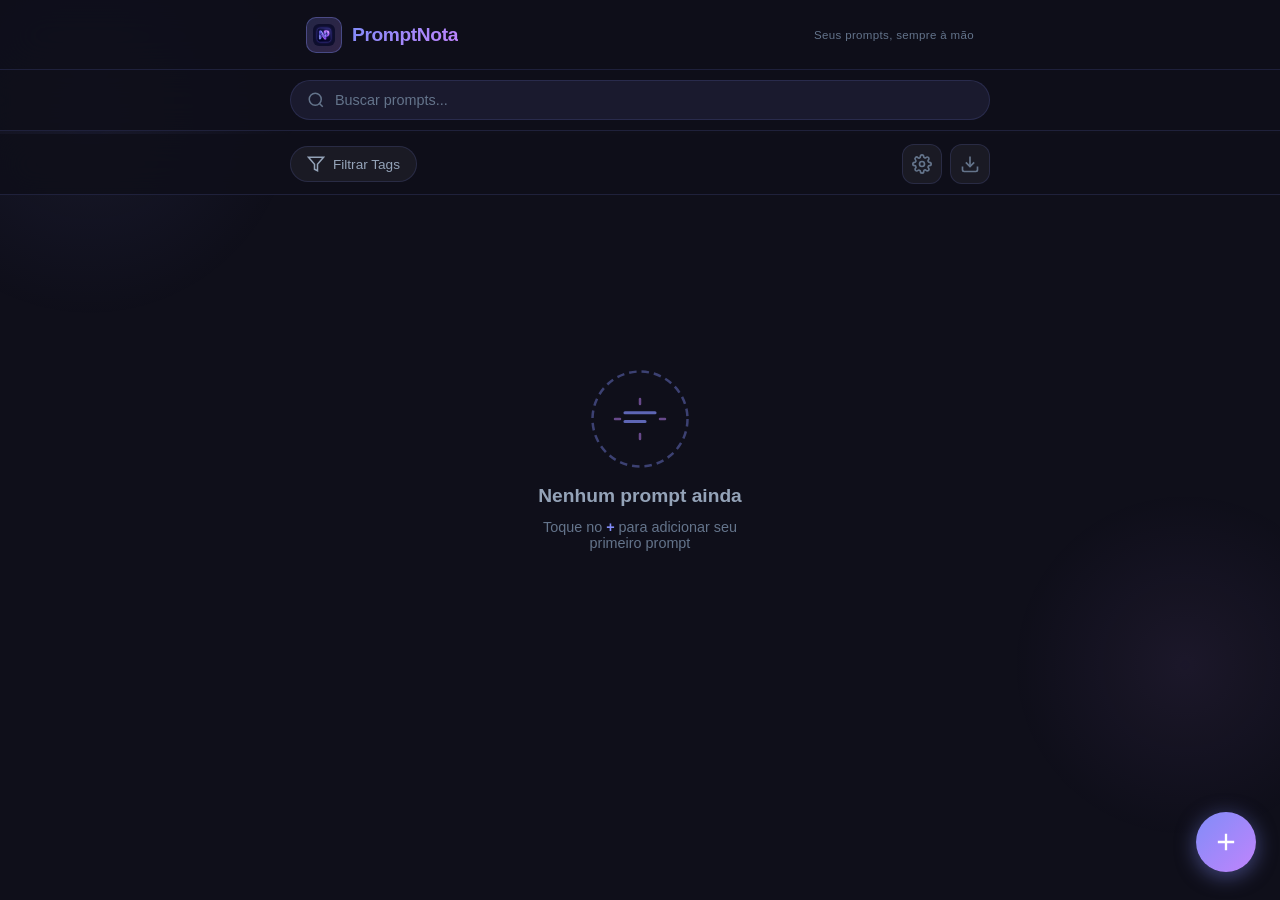
==== commit ed12192a: "feat: Update logo from SVG to image and refactor service worker asset paths and cache version." ====
--- a/index.html
+++ b/index.html
@@ -29,17 +29,8 @@
     <div class="header-inner">
       <div class="logo">
         <div class="logo-icon" aria-hidden="true">
-          <svg viewBox="0 0 24 24" fill="none">
-            <defs>
-              <linearGradient id="lg1" x1="0%" y1="0%" x2="100%" y2="100%">
-                <stop offset="0%" stop-color="#818cf8" />
-                <stop offset="100%" stop-color="#c084fc" />
-              </linearGradient>
-            </defs>
-            <path d="M12 2L2 7l10 5 10-5-10-5z" fill="url(#lg1)" />
-            <path d="M2 17l10 5 10-5" stroke="url(#lg1)" stroke-width="2" stroke-linecap="round" />
-            <path d="M2 12l10 5 10-5" stroke="url(#lg1)" stroke-width="2" stroke-linecap="round" />
-          </svg>
+          <img src="./icons/icon-192.png" alt=""
+            style="width: 100%; height: 100%; object-fit: contain; border-radius: 6px;" />
         </div>
         <span class="logo-text">PromptNota</span>
       </div>
